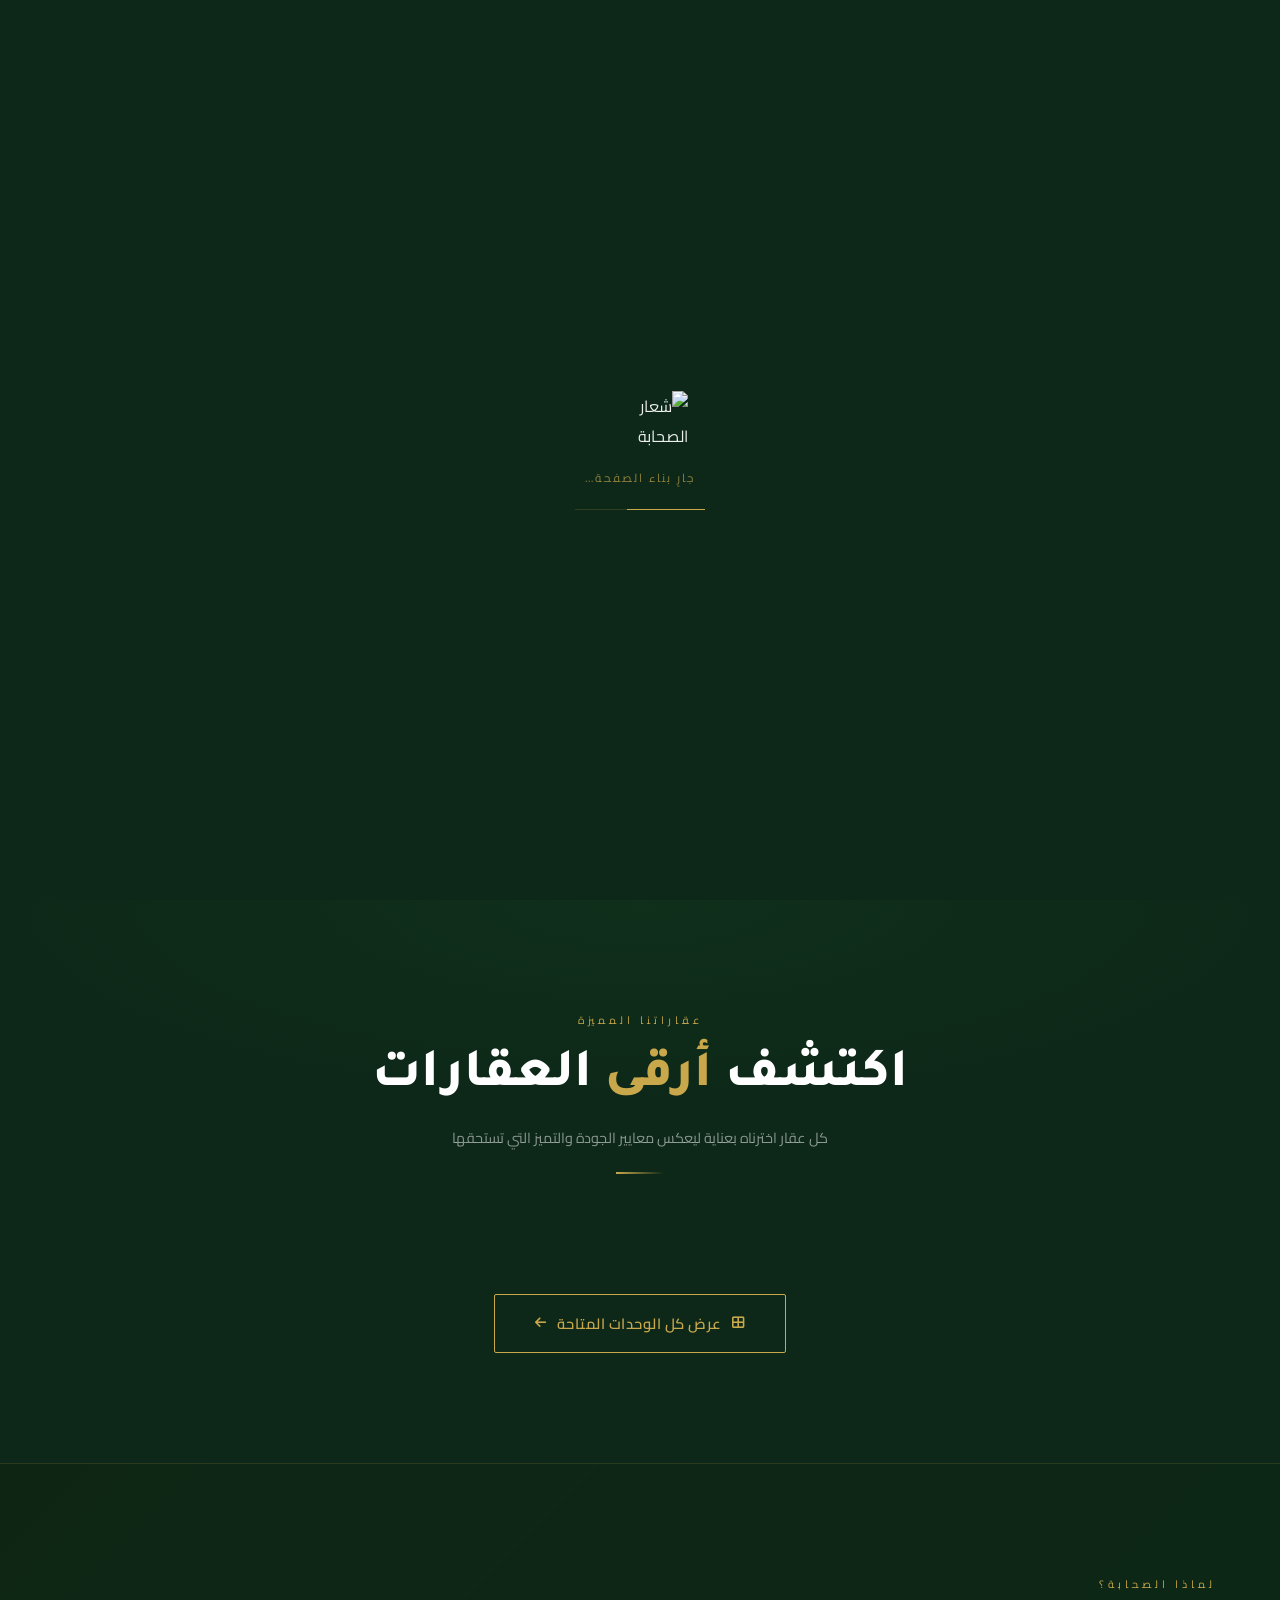
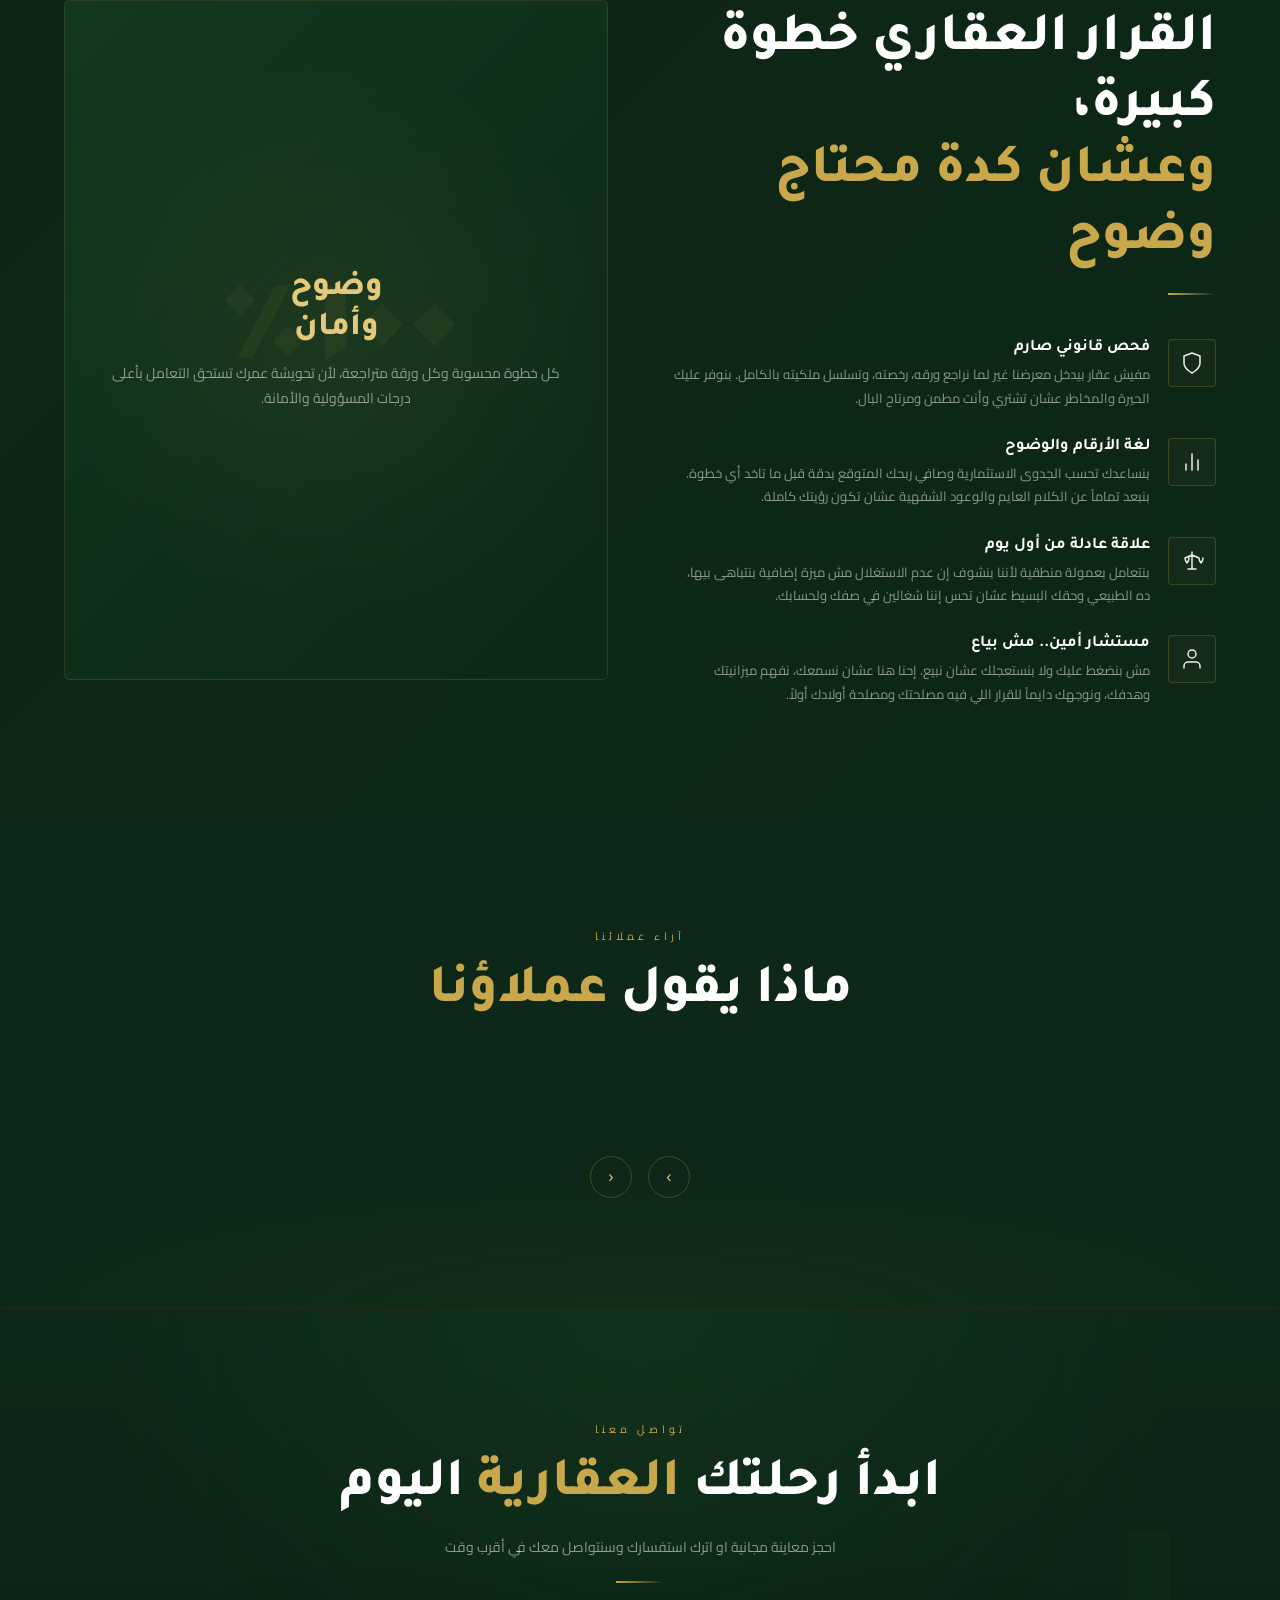
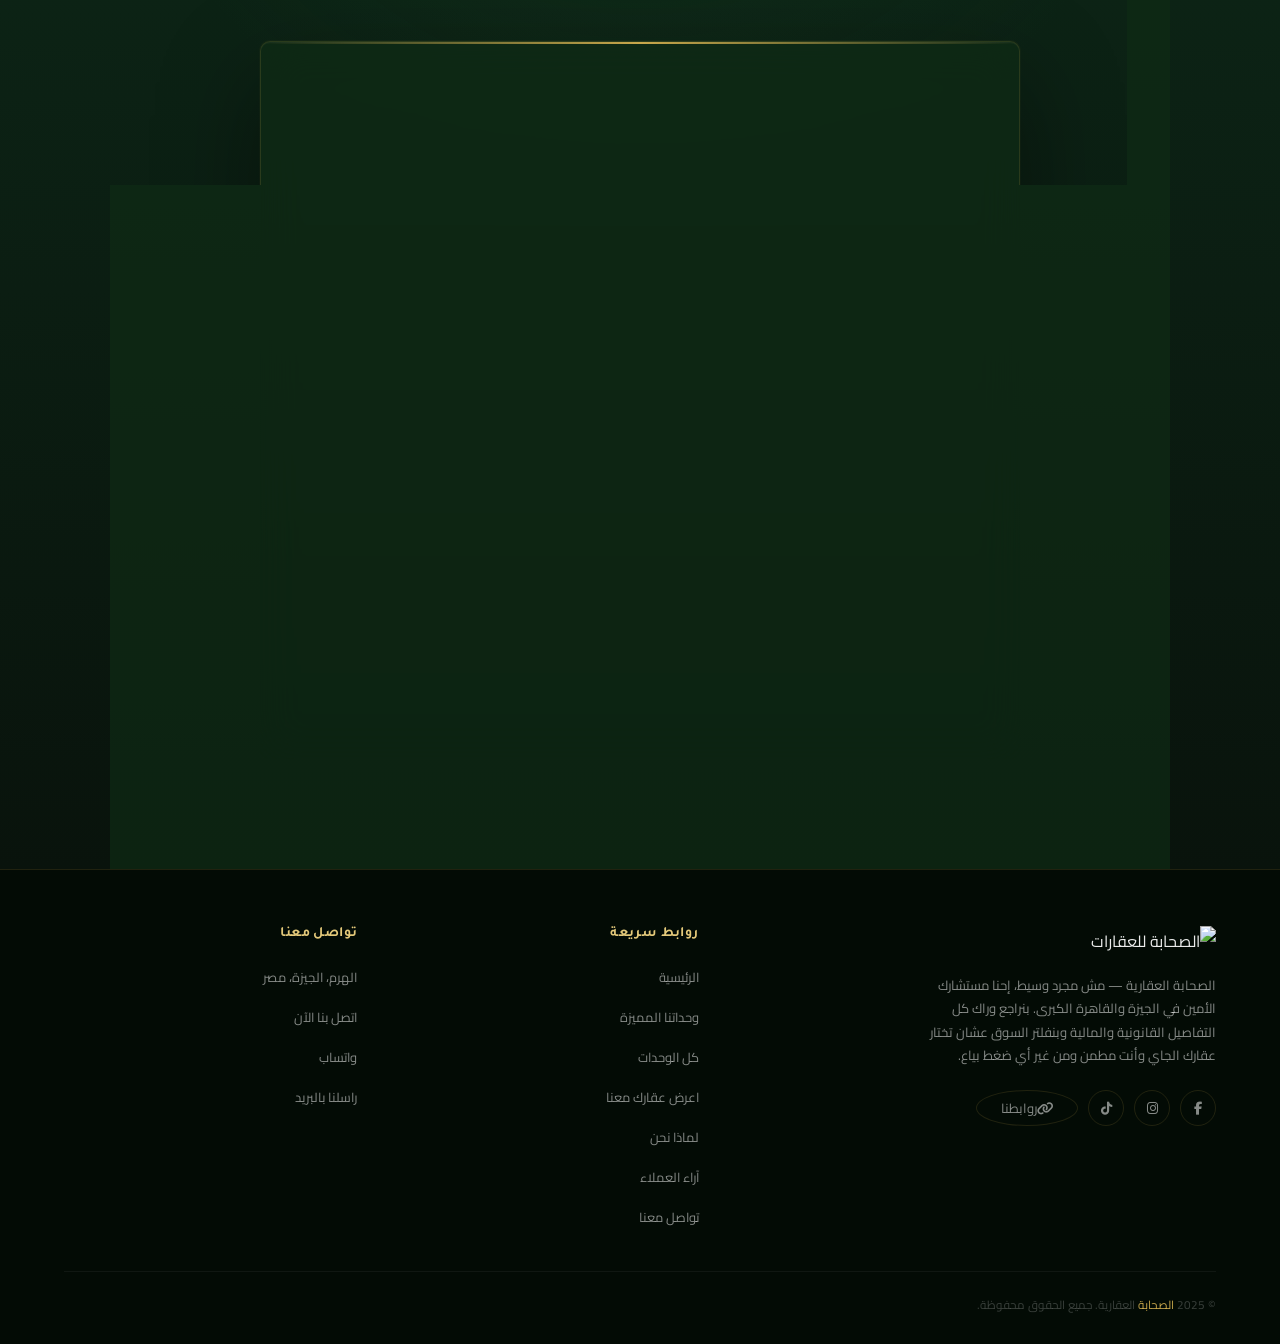
==== index.html @ fd614407 "V1.7" ====
<!DOCTYPE html>
<html lang="ar" dir="rtl">
<head>
  <script src="security.js" defer></script>
  <meta charset="UTF-8" />
  <meta name="viewport" content="width=device-width, initial-scale=1.0" />
  <title>الصحابة للعقارات — فخامة لا تُضاهى</title>
  <meta name="description" content=" الصحابة العقارية — أرقى العقارات في الهرم والجيزة، مصر." />

  <!-- ── Favicon (static) ── -->
  <link rel="icon" type="image/png"
    href="https://res.cloudinary.com/daicsoapy/image/upload/q_auto/f_auto/v1777700276/%D8%B9%D9%88%D8%A7%D9%85%D9%8A%D8%AF_%D9%85%D8%B3%D8%AC%D8%AF_mjkb1u.png" />

  <!-- ── Google Fonts ── -->
  <link rel="preconnect" href="https://fonts.googleapis.com" />
  <link rel="preconnect" href="https://fonts.gstatic.com" crossorigin />
  <link href="https://fonts.googleapis.com/css2?family=Tajawal:wght@300;400;500;700;800;900&family=Cairo:wght@300;400;500;600;700&display=swap"
        rel="stylesheet" />

  <!-- ── Swiper CSS ── -->
  <link rel="stylesheet" href="https://cdn.jsdelivr.net/npm/swiper@11/swiper-bundle.min.css" />

  <!-- ── FontAwesome ── -->
  <link rel="stylesheet"
    href="https://cdnjs.cloudflare.com/ajax/libs/font-awesome/6.5.0/css/all.min.css" />

  <!-- ── Project Styles ── -->
  <link rel="stylesheet" href="style.css" />
</head>
<body>

  <!-- ════════════════════════════════════════
       LOADER
  ════════════════════════════════════════ -->
  <div id="loader" role="status" aria-label="جارٍ التحميل">
    <img class="loader-logo"
      src="https://res.cloudinary.com/daicsoapy/image/upload/q_auto/f_auto/v1777700851/Picture5_i6btgv.gif"
      alt="شعار الصحابة" />
    <p class="loader-status" id="loader-status">جارٍ التحميل…</p>
    <div class="loader-bar">
      <div class="loader-bar-fill" id="loader-fill"></div>
    </div>
  </div>


  <!-- ════════════════════════════════════════
       NAVIGATION
  ════════════════════════════════════════ -->
  <nav id="main-nav" role="navigation" aria-label="القائمة الرئيسية">

    <!-- Logo -->
    <div class="nav-logo">
      <img src="https://res.cloudinary.com/daicsoapy/image/upload/q_auto/f_auto/v1777700851/Picture5_i6btgv.gif"
           alt="شعار الصحابة للعقارات" />
    </div>

    <!-- Centre links -->
    <ul class="nav-center">
      <li><a href="#properties">وحداتنا المميزة</a></li>
      <li><a href="properties.html"> جميع الوحدات</a></li>
      <li><a href="aerid-aqarak.html">اعرض عقارك معنا</a></li>
      <li><a href="#why">لماذا الصحابة؟</a></li>
      <li><a href="#testimonials">آراء العملاء</a></li>
      <li><a href="#contact">تواصل معنا</a></li>
    </ul>

    <!-- Right cluster: social + linktree + CTA + hamburger -->
    <div class="nav-right">
      <div class="nav-social">
        <a href="https://www.facebook.com/profile.php?id=61589100016014" aria-label="فيسبوك" target="_blank" rel="noopener">
          <i class="fab fa-facebook-f"></i>
        </a>
        <a href="https://www.instagram.com/elsahaba.real.estate/" aria-label="إنستغرام" target="_blank" rel="noopener">
          <i class="fab fa-instagram"></i>
        </a>
        <a href="https://www.tiktok.com/@elsahaba.real.estate?is_from_webapp=1&sender_device=pc" aria-label="تيك توك / X" target="_blank" rel="noopener">
          <i class="fab fa-tiktok"></i>
        </a>
      </div>

      <a href="https://linktr.ee/elsahabarealestate" class="btn-linktree" target="_blank" rel="noopener"
         aria-label="صفحة الروابط">
        <i class="fas fa-link"></i>
        <span>روابطنا</span>
      </a>

      <button class="nav-cta"
        onclick="document.getElementById('contact').scrollIntoView({behavior:'smooth'})"
        aria-label="احجز معاينة">
        احجز معاينة
      </button>

      <button class="hamburger" id="hamburger" aria-label="فتح القائمة">
        <span></span>
        <span></span>
        <span></span>
      </button>
    </div>
  </nav>

  <!-- Mobile nav overlay -->
  <div class="mobile-overlay" id="mobile-overlay"></div>

  <!-- Mobile nav drawer -->
  <nav class="mobile-nav" id="mobile-nav" aria-label="القائمة المحمول">
    <button class="mobile-close" id="mobile-close" aria-label="إغلاق القائمة">✕</button>
    <ul>
      <li><a href="#properties"  onclick="closeMobileNav()">وحداتنا المميزة</a></li>
      <li><a href="properties.html"  onclick="closeMobileNav()"> جميع الوحدات</a></li>
      <li><a href="aerid-aqarak.html"  onclick="closeMobileNav()">اعرض عقارك معنا</a></li>
      <li><a href="#why"         onclick="closeMobileNav()">لماذا الصحابة؟</a></li>
      <li><a href="#testimonials" onclick="closeMobileNav()">آراء العملاء</a></li>
      <li><a href="#contact"     onclick="closeMobileNav()">تواصل معنا</a></li>
    </ul>
    <div class="mobile-social">
      <a href="https://www.facebook.com/profile.php?id=61589100016014" aria-label="فيسبوك"   target="_blank" rel="noopener"><i class="fab fa-facebook-f"></i></a>
      <a href="https://www.instagram.com/elsahaba.real.estate/" aria-label="إنستغرام" target="_blank" rel="noopener"><i class="fab fa-instagram"></i></a>
      <a href="https://www.tiktok.com/@elsahaba.real.estate?is_from_webapp=1&sender_device=pc" aria-label="تيك توك"    target="_blank" rel="noopener"><i class="fab fa-tiktok"></i></a>
      <a href="https://linktr.ee/elsahabarealestate" class="btn-linktree" style="border-radius:20px;font-size:0.78rem;"
         target="_blank" rel="noopener">
        <i class="fas fa-link"></i> روابطنا
      </a>
    </div>
  </nav>


  <!-- ════════════════════════════════════════
       HERO
  ════════════════════════════════════════ -->
  <section id="hero" aria-label="الشاشة الرئيسية">
    <div class="hero-gradient" aria-hidden="true"></div>
    <div class="hero-grid"     aria-hidden="true"></div>
    <div class="particles-wrap" id="particles" aria-hidden="true"></div>

    <div class="hero-content">
      <img class="hero-logo"
        src="https://res.cloudinary.com/daicsoapy/image/upload/q_auto/f_auto/v1777700851/Picture5_i6btgv.gif"
        alt="الصحابة للعقارات" />
      <p class="hero-eyebrow"> الصحابة العقارية</p>
<h1 class="hero-title">
        تحويشة عمرك خطوة كبيرة،<br /><span>وعشان كدة محتاجة مستشار أمين</span>
      </h1>
      <p class="hero-subtitle">
        بنساعدك تلاقي عقارك الجاي بالقاهرة والجيزة بوضوح كامل ولغة أرقام صريحة.<br />
        من غير وعود عايمة، إحنا هنا عشان نكون في صفك ونحميك من أي مخاطرة في السوق.
      </p>
<div class="hero-cta-container">
        
        <div class="cta-buyer-actions">
          <button class="btn-gold" onclick="document.getElementById('properties').scrollIntoView({behavior:'smooth'})">
            استعرض الوحدات المميزة
          </button>
          <button class="btn-outline" onclick="window.location.href='properties.html'">
             استعرض الوحدات المتاحة
          </button>
          <button class="btn-outline" onclick="document.getElementById('contact').scrollIntoView({behavior:'smooth'})">
            طلب استشارة أو معاينة
          </button>
        </div>

        <div class="cta-seller-action">
          <span class="cta-hint-text">عايز تبيع أو تؤجر؟</span>
          <button class="btn-text-link" onclick="window.location.href='aerid-aqarak.html'">
            اعرض عقارك معانا بوضوح وحرية ←
          </button>
        </div>

      </div>
  </section>


  <!-- ════════════════════════════════════════
       STATS BAR
  ════════════════════════════════════════ -->
 <!-- <section id="stats" aria-label="إحصائياتنا">
    <div class="section-inner">
      <div class="stats-grid">
        <div class="stat-item reveal" data-delay="1">
          <div class="stat-num">+١٥٠</div>
          <div class="stat-label">عقار تم بيعه بنجاح</div>
        </div>
        <div class="stat-item reveal" data-delay="2">
          <div class="stat-num">+١٢</div>
          <div class="stat-label">سنة من الخبرة</div>
        </div>
        <div class="stat-item reveal" data-delay="3">
          <div class="stat-num">٩٨٪</div>
          <div class="stat-label">نسبة رضا العملاء</div>
        </div>
        <div class="stat-item reveal" data-delay="4">
          <div class="stat-num">+٢٠٠</div>
          <div class="stat-label">عميل راضٍ</div>
        </div>
      </div>
    </div>
  </section>
  -->

  <!-- ════════════════════════════════════════
       VIDEO SECTION  (hidden until API confirms)
  ════════════════════════════════════════ -->
  <section id="video-section" style="display:none;" aria-label="الفيديو التعريفي">
    <div class="section-inner">
      <div class="video-header">
        <span class="section-label reveal">جولة افتراضية</span>
        <h2 class="section-title reveal" data-delay="1" id="video-title">
          شاهد العقار عن قرب
        </h2>
        <div class="section-divider center reveal" data-delay="2"></div>
      </div>
      <div class="reveal-scale" data-delay="2">
        <div class="video-wrapper">
          <div id="video-embed-container"></div>
          <div class="video-glow" aria-hidden="true"></div>
        </div>
      </div>
    </div>
  </section>


  <!-- ════════════════════════════════════════
       PROPERTIES
  ════════════════════════════════════════ -->
  <section id="properties" aria-label="عقاراتنا">
    <div class="section-inner">
      <div class="props-header">
        <span class="section-label reveal">عقاراتنا المميزة</span>
        <h2 class="section-title reveal" data-delay="1">
          اكتشف <span>أرقى</span> العقارات
        </h2>
        <p class="reveal" data-delay="2"
          style="color:var(--text-muted);font-size:0.9rem;max-width:500px;margin:14px auto 0;line-height:1.9;">
          كل عقار اخترناه بعناية ليعكس معايير الجودة والتميز التي تستحقها
        </p>
        <div class="section-divider center reveal" data-delay="3"></div>
      </div>

      <!-- Cards injected by render.js -->
      <div class="props-grid" id="props-grid"></div>

      <!-- ── View All Button ── -->
      <div class="props-footer reveal" data-delay="2">
        <a href="properties.html" class="btn-view-all" aria-label="عرض كل الوحدات">
          <i class="fas fa-th-large"></i>
          عرض كل الوحدات المتاحة
          <i class="fas fa-arrow-left"></i>
        </a>
      </div>
    </div>
  </section>


  <!-- ════════════════════════════════════════
       WHY US
  ════════════════════════════════════════ -->
  <section id="why" aria-label="لماذا الصحابة">
    <div class="section-inner">
      <div class="why-grid">

        <div>
          <span class="section-label reveal">لماذا الصحابة؟</span>
          <h2 class="section-title reveal" data-delay="1">
            القرار العقاري خطوة كبيرة،<br /><span>وعشان كدة محتاج وضوح</span>
          </h2>
          <div class="section-divider reveal" data-delay="2"></div>
          <div class="why-features">
            
            <div class="why-feature reveal" data-delay="2">
              <div class="why-icon" aria-hidden="true">
                <svg width="24" height="24" viewBox="0 0 24 24" fill="none" stroke="currentColor" stroke-width="1.5" stroke-linecap="round" stroke-linejoin="round">
                  <path d="M12 22s8-4 8-10V5l-8-3-8 3v7c0 6 8 10 8 10z"/>
                </svg>
              </div>
              <div>
                <div class="why-feat-title">فحص قانوني صارم</div>
                <div class="why-feat-desc">مفيش عقار بيدخل معرضنا غير لما نراجع ورقه، رخصته، وتسلسل ملكيته بالكامل. بنوفر عليك الحيرة والمخاطر عشان تشتري وأنت مطمن ومرتاح البال.</div>
              </div>
            </div>

            <div class="why-feature reveal" data-delay="3">
              <div class="why-icon" aria-hidden="true">
                <svg width="24" height="24" viewBox="0 0 24 24" fill="none" stroke="currentColor" stroke-width="1.5" stroke-linecap="round" stroke-linejoin="round">
                  <line x1="18" y1="20" x2="18" y2="10"/><line x1="12" y1="20" x2="12" y2="4"/><line x1="6" y1="20" x2="6" y2="14"/>
                </svg>
              </div>
              <div>
                <div class="why-feat-title">لغة الأرقام والوضوح</div>
                <div class="why-feat-desc">بنساعدك تحسب الجدوى الاستثمارية وصافي ربحك المتوقع بدقة قبل ما تاخد أي خطوة. بنبعد تماماً عن الكلام العايم والوعود الشفهية عشان تكون رؤيتك كاملة.</div>
              </div>
            </div>

            <div class="why-feature reveal" data-delay="4">
              <div class="why-icon" aria-hidden="true">
                <svg width="24" height="24" viewBox="0 0 24 24" fill="none" stroke="currentColor" stroke-width="1.5" stroke-linecap="round" stroke-linejoin="round">
                  <path d="M12 3v17M19 9l-7-3-7 3M5 9c0 3 2 5 2 5s2-2 2-5M19 9c0 3 2 5 2 5s2-2 2-5M12 20h4M12 20H8"/>
                </svg>
              </div>
              <div>
                <div class="why-feat-title">علاقة عادلة من أول يوم</div>
                <div class="why-feat-desc">بنتعامل بعمولة منطقية لأننا بنشوف إن عدم الاستغلال مش ميزة إضافية بنتباهى بيها، ده الطبيعي وحقك البسيط عشان تحس إننا شغالين في صفك ولحسابك.</div>
              </div>
            </div>

            <div class="why-feature reveal" data-delay="5">
              <div class="why-icon" aria-hidden="true">
                <svg width="24" height="24" viewBox="0 0 24 24" fill="none" stroke="currentColor" stroke-width="1.5" stroke-linecap="round" stroke-linejoin="round">
                  <path d="M20 21v-2a4 4 0 0 0-4-4H8a4 4 0 0 0-4 4v2"/><circle cx="12" cy="7" r="4"/>
                </svg>
              </div>
              <div>
                <div class="why-feat-title">مستشار أمين.. مش بياع</div>
                <div class="why-feat-desc">مش بنضغط عليك ولا بنستعجلك عشان نبيع. إحنا هنا عشان نسمعك، نفهم ميزانيتك وهدفك، ونوجهك دايماً للقرار اللي فيه مصلحتك ومصلحة أولادك أولاً.</div>
              </div>
            </div>

          </div>
        </div>

        <div class="why-visual-col reveal-scale" data-delay="3">
          <div class="why-visual-box" aria-hidden="true">
            <div class="why-big-num">١٠٠٪</div>
            <div class="why-accent-text">
              <span class="big-word">وضوح<br />وأمان</span>
              <p>كل خطوة محسوبة وكل ورقة متراجعة، لأن تحويشة عمرك تستحق التعامل بأعلى درجات المسؤولية والأمانة.</p>
            </div>
          </div>
        </div>

      </div>
    </div>
  </section>


  <!-- ════════════════════════════════════════
       TESTIMONIALS
  ════════════════════════════════════════ -->
  <section id="testimonials" aria-label="آراء العملاء">
    <div class="section-inner">
      <div class="testi-header">
        <span class="section-label reveal">آراء عملائنا</span>
        <h2 class="section-title reveal" data-delay="1">ماذا يقول <span>عملاؤنا</span></h2>
        <div class="section-divider center reveal" data-delay="2"></div>
      </div>

      <div class="reveal" data-delay="2">
        <div class="swiper testi-swiper" id="testi-swiper">
          <!-- Slides injected by render.js -->
          <div class="swiper-wrapper" id="testi-wrapper"></div>
        </div>

        <div class="swiper-nav-wrap">
          <button class="swiper-btn" id="testi-prev" aria-label="السابق">&#8250;</button>
          <div class="testi-pagination swiper-pagination"></div>
          <button class="swiper-btn" id="testi-next" aria-label="التالي">&#8249;</button>
        </div>
      </div>
    </div>
  </section>


  <!-- ════════════════════════════════════════
       CONTACT FORM
  ════════════════════════════════════════ -->
  <section id="contact" aria-label="نموذج التواصل">
    <div class="section-inner">
      <div class="contact-header">
        <span class="section-label reveal">تواصل معنا</span>
        <h2 class="section-title reveal" data-delay="1">
          ابدأ رحلتك <span>العقارية</span> اليوم
        </h2>
        <p class="reveal" data-delay="2"
          style="color:var(--text-muted);font-size:0.88rem;max-width:480px;margin:12px auto 0;line-height:1.9;">
          احجز معاينة مجانية او اترك استفسارك وسنتواصل معك في أقرب وقت
        </p>
        <div class="section-divider center reveal" data-delay="3"></div>
      </div>

      <div class="form-container reveal-scale" data-delay="2">
        <iframe
          src="https://docs.google.com/forms/d/e/1FAIpQLSd-vNAZOvMO3LeZAgacOIitA6P9yedgAY9PIwfwGPd9NEgr6Q/viewform?embedded=true"
          title="نموذج حجز المعاينة"
          loading="lazy"
          allowfullscreen>
        </iframe>
      </div>
    </div>
  </section>


  <!-- ════════════════════════════════════════
       FOOTER
  ════════════════════════════════════════ -->
  <footer>
    <div class="footer-inner">
      <div class="footer-grid">

        <!-- Brand column -->
        <div class="footer-brand">
          <img src="https://res.cloudinary.com/daicsoapy/image/upload/q_auto/f_auto/v1777700851/Picture5_i6btgv.gif"
               alt="الصحابة للعقارات" />
          <p>الصحابة العقارية — مش مجرد وسيط، إحنا مستشارك الأمين في الجيزة والقاهرة الكبرى. بنراجع وراك كل التفاصيل القانونية والمالية وبنفلتر السوق عشان تختار عقارك الجاي وأنت مطمن ومن غير أي ضغط بياع.</p>
          <div class="footer-social-row">
            <a href="https://www.facebook.com/profile.php?id=61589100016014" aria-label="فيسبوك"   target="_blank" rel="noopener"><i class="fab fa-facebook-f"></i></a>
            <a href="https://www.instagram.com/elsahaba.real.estate/" aria-label="إنستغرام" target="_blank" rel="noopener"><i class="fab fa-instagram"></i></a>
            <a href="https://www.tiktok.com/@elsahaba.real.estate" aria-label="تيك توك"    target="_blank" rel="noopener"><i class="fab fa-tiktok"></i></a>
            <a href="https://linktr.ee/elsahabarealestate" class="footer-linktree" target="_blank" rel="noopener">
              <i class="fas fa-link"></i> روابطنا
            </a>
          </div>
        </div>

        <!-- Quick links -->
        <div class="footer-col">
          <h4>روابط سريعة</h4>
          <ul>
            <li><a href="#hero">الرئيسية</a></li>
            <li><a href="#properties">وحداتنا المميزة</a></li>
            <li><a href="properties.html">كل الوحدات</a></li>
            <li><a href="aerid-aqarak.html">اعرض عقارك معنا</a></li>
            <li><a href="#why">لماذا نحن</a></li>
            <li><a href="#testimonials">آراء العملاء</a></li>
            <li><a href="#contact">تواصل معنا</a></li>
          </ul>
        </div>

        <!-- Contact info -->
        <div class="footer-col">
          <h4>تواصل معنا</h4>
          <ul>
            <li><a href="#"> الهرم، الجيزة، مصر</a></li>
            <li><a href="tel:+201227164595"> اتصل بنا الآن</a></li>
            <li><a href="https://wa.me/201227164595" target="_blank" rel="noopener"> واتساب</a></li>
            <li><a href="elsahabarealestate@gmail.com"> راسلنا بالبريد</a></li>
          </ul>
        </div>

      </div>

      <div class="footer-bottom">
        <span>© 2025  <span class="footer-gold">الصحابة</span> العقارية. جميع الحقوق محفوظة.</span>
      </div>
    </div>
  </footer>


  <!-- ════════════════════════════════════════
       FLOATING BUTTONS
  ════════════════════════════════════════ -->
  <!-- Book Inspection CTA -->
  <div class="float-cta" id="float-cta">
    <div class="float-cta-inner"
      onclick="document.getElementById('contact').scrollIntoView({behavior:'smooth'})"
      role="button" tabindex="0" aria-label="احجز معاينة مجانية">
      <div class="float-dot" aria-hidden="true"></div>
      احجز معاينة مجانية
    </div>
  </div>

  <!-- WhatsApp -->
  <div class="float-wa" id="float-wa">
    <a class="float-wa-btn"
       href="https://wa.me/201227164595"
       target="_blank" rel="noopener"
       aria-label="تواصل عبر واتساب">
      <i class="fab fa-whatsapp"></i>
    </a>
    <span class="wa-tooltip">تواصل عبر واتساب</span>
  </div>


  <!-- ════════════════════════════════════════
       SCRIPTS  (load order matters)
  ════════════════════════════════════════ -->
  <!-- Swiper (sync — required by render.js) -->
  <script src="https://cdn.jsdelivr.net/npm/swiper@11/swiper-bundle.min.js"></script>

  <!-- Project modules (defer = after HTML parse, before DOMContentLoaded) -->
  <script src="api.js"    defer></script>
  <script src="render.js" defer></script>
  <script src="ui.js"     defer></script>
  <script src="app.js"    defer></script>

</body>
</html>
---- style.css ----
/* ═══════════════════════════════════════════════════════════
   EL SAHABA REAL ESTATE — MASTER STYLESHEET
   Project : El Sahaba Real Estate Platform
   Version : 3.0 (Properties Page + Modal + Filters + FAB)
   ═══════════════════════════════════════════════════════════ */
  
/* ──────────────────────────────────────────────────────────
   1. DESIGN TOKENS (CSS Custom Properties)
   ────────────────────────────────────────────────────────── */
:root {
  --green-deep:    #0d2818;
  --green-rich:    #14391f;
  --green-mid:     #1a4a27;
  --green-light:   #1f5a30;
  --green-glow:    #2a7a42;
  --gold:          #c9a84c;
  --gold-light:    #e4c97a;
  --gold-pale:     #f5e4b0;
  --cream:         #f9f5ec;

  --text-light:    rgba(255, 255, 255, 0.92);
  --text-muted:    rgba(255, 255, 255, 0.52);

  --card-bg:       rgba(20, 57, 31, 0.85);
  --glass:         rgba(255, 255, 255, 0.04);
  --glass-border:  rgba(201, 168, 76, 0.15);

  --wa-green:      #25D366;
  --radius-card:   10px;
}


/* ──────────────────────────────────────────────────────────
   2. RESET & BASE
   ────────────────────────────────────────────────────────── */
*, *::before, *::after {
  margin: 0;
  padding: 0;
  box-sizing: border-box;
}
html { scroll-behavior: smooth; }
body {
  font-family: 'Cairo', sans-serif;
  background: var(--green-deep);
  color: var(--text-light);
  overflow-x: hidden;
  direction: rtl;
}
body::before {
  content: '';
  position: fixed;
  inset: 0;
  background-image: url("data:image/svg+xml,%3Csvg viewBox='0 0 512 512' xmlns='http://www.w3.org/2000/svg'%3E%3Cfilter id='n'%3E%3CfeTurbulence type='fractalNoise' baseFrequency='0.75' numOctaves='4' stitchTiles='stitch'/%3E%3C/filter%3E%3Crect width='100%25' height='100%25' filter='url(%23n)' opacity='0.03'/%3E%3C/svg%3E");
  pointer-events: none;
  z-index: 9998;
  opacity: 0.4;
}
::-webkit-scrollbar          { width: 4px; }
::-webkit-scrollbar-track    { background: var(--green-deep); }
::-webkit-scrollbar-thumb    { background: var(--gold); border-radius: 2px; }


/* ──────────────────────────────────────────────────────────
   3. LOADER
   ────────────────────────────────────────────────────────── */
#loader {
  position: fixed;
  inset: 0;
  background: var(--green-deep);
  z-index: 10000;
  display: flex;
  flex-direction: column;
  align-items: center;
  justify-content: center;
  transition: opacity 0.9s ease, visibility 0.9s ease;
}
#loader.hidden { opacity: 0; visibility: hidden; pointer-events: none; }
.loader-logo { width: 96px; animation: loaderPulse 1.8s ease-in-out infinite; }
.loader-status { margin-top: 16px; font-size: 0.72rem; letter-spacing: 2px; color: var(--gold); opacity: 0.7; }
.loader-bar { margin-top: 20px; width: 130px; height: 1px; background: rgba(201, 168, 76, 0.18); overflow: hidden; }
.loader-bar-fill { height: 100%; width: 0; background: var(--gold); transition: width 0.4s ease; }
@keyframes loaderPulse {
  0%, 100% { opacity: 0.55; transform: scale(0.95); }
  50%       { opacity: 1;    transform: scale(1);    }
}


/* ──────────────────────────────────────────────────────────
   4. NAVIGATION
   ────────────────────────────────────────────────────────── */
nav {
  position: fixed;
  top: 0; right: 0; left: 0;
  z-index: 1000;
  padding: 16px 5%;
  display: flex;
  align-items: center;
  justify-content: space-between;
  transition: all 0.5s ease;
}
nav.scrolled {
  background: rgba(8, 19, 11, 0.94);
  backdrop-filter: blur(22px);
  padding: 11px 5%;
  border-bottom: 1px solid var(--glass-border);
}
.nav-logo img { height: 42px; object-fit: contain; display: block; }
.nav-center { display: flex; align-items: center; gap: 28px; list-style: none; }
.nav-center a {
  font-family: 'Cairo', sans-serif;
  font-size: 0.83rem;
  color: var(--text-muted);
  text-decoration: none;
  letter-spacing: 0.4px;
  transition: color 0.3s;
}
.nav-center a:hover { color: var(--gold-light); }
.nav-right { display: flex; align-items: center; gap: 12px; }
.nav-social { display: flex; align-items: center; gap: 10px; }
.nav-social a {
  width: 32px; height: 32px; border-radius: 50%;
  border: 1px solid var(--glass-border);
  display: flex; align-items: center; justify-content: center;
  color: var(--text-muted); font-size: 0.78rem;
  text-decoration: none; transition: all 0.3s ease;
}
.nav-social a:hover { border-color: var(--gold); color: var(--gold); background: rgba(201, 168, 76, 0.08); }
.btn-linktree {
  display: flex; align-items: center; gap: 6px;
  font-family: 'Cairo', sans-serif; font-size: 0.75rem; font-weight: 600;
  padding: 7px 14px; border: 1px solid var(--gold); color: var(--gold);
  background: transparent; border-radius: 20px; cursor: pointer;
  text-decoration: none; transition: all 0.35s ease; letter-spacing: 0.3px; white-space: nowrap;
}
.btn-linktree:hover { background: var(--gold); color: var(--green-deep); }
.btn-linktree i { font-size: 0.85rem; }
.nav-cta {
  font-family: 'Cairo', sans-serif; font-size: 0.82rem;
  padding: 9px 22px; background: transparent; border: 1px solid var(--gold);
  color: var(--gold); border-radius: 2px; cursor: pointer; letter-spacing: 0.4px;
  text-decoration: none; display: inline-block; transition: all 0.4s ease;
}
.nav-cta:hover { background: var(--gold); color: var(--green-deep); }
.hamburger { display: none; flex-direction: column; gap: 5px; cursor: pointer; background: none; border: none; }
.hamburger span { display: block; width: 24px; height: 1.5px; background: var(--gold); transition: all 0.3s; }


/* ──────────────────────────────────────────────────────────
   5. MOBILE NAVIGATION
   ────────────────────────────────────────────────────────── */
.mobile-overlay {
  position: fixed; inset: 0; background: rgba(0, 0, 0, 0.65);
  z-index: 1999; opacity: 0; pointer-events: none; transition: opacity 0.4s;
}
.mobile-overlay.show { opacity: 1; pointer-events: all; }
.mobile-nav {
  position: fixed; top: 0; right: -100%; width: 78%; height: 100vh;
  background: rgba(5, 16, 8, 0.98); backdrop-filter: blur(24px);
  z-index: 2000; padding: 72px 28px 40px; transition: right 0.4s ease;
  border-left: 1px solid var(--glass-border);
  display: flex; flex-direction: column; gap: 32px;
}
.mobile-nav.open { right: 0; }
.mobile-nav ul { list-style: none; display: flex; flex-direction: column; gap: 20px; }
.mobile-nav ul a { font-size: 1.1rem; color: var(--text-light); text-decoration: none; font-family: 'Tajawal', sans-serif; font-weight: 600; }
.mobile-social { display: flex; gap: 14px; padding-top: 16px; border-top: 1px solid var(--glass-border); flex-wrap: wrap; align-items: center; }
.mobile-social a { width: 40px; height: 40px; border-radius: 50%; border: 1px solid var(--glass-border); display: flex; align-items: center; justify-content: center; color: var(--gold-light); font-size: 0.95rem; text-decoration: none; transition: all 0.3s; }
.mobile-social a:hover { background: rgba(201, 168, 76, 0.12); border-color: var(--gold); }
.mobile-close { position: absolute; top: 20px; right: 20px; font-size: 1.3rem; color: var(--gold); cursor: pointer; background: none; border: none; }


/* ──────────────────────────────────────────────────────────
   6. HERO SECTION
   ────────────────────────────────────────────────────────── */
#hero { position: relative; min-height: 100vh; display: flex; align-items: center; justify-content: center; overflow: hidden; }
.hero-gradient {
  position: absolute; inset: 0;
  background:
    radial-gradient(ellipse 80% 60% at 50% 40%, rgba(26, 74, 39, 0.52) 0%, transparent 70%),
    radial-gradient(ellipse 60% 80% at 20% 80%, rgba(42, 122, 66, 0.16) 0%, transparent 60%),
    radial-gradient(ellipse 50% 50% at 80% 20%, rgba(201, 168, 76, 0.05) 0%, transparent 50%),
    linear-gradient(160deg, #071510 0%, #0d2818 40%, #0a1e11 100%);
  animation: heroShift 14s ease-in-out infinite alternate;
}
@keyframes heroShift {
  0%   { filter: hue-rotate(0deg) brightness(1);    }
  100% { filter: hue-rotate(5deg) brightness(1.05); }
}
.hero-grid {
  position: absolute; inset: 0;
  background-image:
    linear-gradient(rgba(201, 168, 76, 0.038) 1px, transparent 1px),
    linear-gradient(90deg, rgba(201, 168, 76, 0.038) 1px, transparent 1px);
  background-size: 80px 80px;
  animation: gridFloat 22s linear infinite;
}
@keyframes gridFloat {
  0%   { transform: translateY(0);    }
  100% { transform: translateY(80px); }
}
.particles-wrap { position: absolute; inset: 0; overflow: hidden; pointer-events: none; }
.particle { position: absolute; border-radius: 50%; background: var(--gold); opacity: 0; animation: particleFly linear infinite; }
@keyframes particleFly {
  0%   { transform: translateY(100vh) scale(0); opacity: 0;    }
  10%  { opacity: 0.35; }
  90%  { opacity: 0.15; }
  100% { transform: translateY(-20vh)  scale(1); opacity: 0;  }
}
.hero-content { position: relative; z-index: 10; text-align: center; padding: 0 20px; max-width: 800px; }
.hero-logo { width: 130px; margin: 0 auto 34px; opacity: 0; transform: translateY(22px); animation: fadeUp 1.2s ease 0.4s forwards; }
.hero-eyebrow { font-family: 'Cairo', sans-serif; font-size: 0.7rem; letter-spacing: 4px; color: var(--gold); margin-bottom: 18px; opacity: 0; animation: fadeUp 1s ease 0.9s forwards; }
.hero-title { font-family: 'Tajawal', sans-serif; font-size: clamp(2.4rem, 6vw, 4.8rem); font-weight: 800; line-height: 1.15; color: #fff; margin-bottom: 20px; opacity: 0; animation: fadeUp 1s ease 1.1s forwards; }
.hero-title span { color: var(--gold); }
.hero-subtitle { font-size: clamp(0.92rem, 2vw, 1.12rem); color: var(--text-muted); line-height: 1.9; max-width: 520px; margin: 0 auto 42px; opacity: 0; animation: fadeUp 1s ease 1.4s forwards; }
.hero-cta-wrap { display: flex; align-items: center; justify-content: center; gap: 16px; opacity: 0; animation: fadeUp 1s ease 1.7s forwards; }
.btn-gold {
  font-family: 'Cairo', sans-serif; font-size: 0.95rem; font-weight: 600;
  padding: 16px 40px; background: linear-gradient(135deg, var(--gold) 0%, #a8873a 100%);
  color: var(--green-deep); border: none; border-radius: 2px; cursor: pointer;
  position: relative; overflow: hidden; transition: all 0.4s ease;
  box-shadow: 0 8px 32px rgba(201, 168, 76, 0.28);
}
.btn-gold::before {
  content: ''; position: absolute; top: 0; left: -100%; width: 100%; height: 100%;
  background: linear-gradient(90deg, transparent, rgba(255, 255, 255, 0.2), transparent);
  transition: left 0.5s ease;
}
.btn-gold:hover::before { left: 100%; }
.btn-gold:hover { transform: translateY(-2px); box-shadow: 0 14px 44px rgba(201, 168, 76, 0.42); }
.btn-outline {
  font-family: 'Cairo', sans-serif; font-size: 0.88rem;
  padding: 15px 32px; background: transparent;
  border: 1px solid rgba(201, 168, 76, 0.38); color: var(--gold-light);
  border-radius: 2px; cursor: pointer; transition: all 0.4s ease;
}
.btn-outline:hover { border-color: var(--gold); background: rgba(201, 168, 76, 0.08); }
.hero-scroll { position: absolute; bottom: 38px; left: 50%; transform: translateX(-50%); display: flex; flex-direction: column; align-items: center; gap: 8px; opacity: 0; animation: fadeUp 1s ease 2.2s forwards; }
.hero-scroll span { font-size: 0.65rem; letter-spacing: 2.5px; color: var(--text-muted); }
.scroll-line { width: 1px; height: 44px; background: linear-gradient(to bottom, var(--gold), transparent); animation: scrollPulse 2s ease-in-out infinite; }
@keyframes scrollPulse { 0%, 100% { opacity: 0.25; transform: scaleY(0.6); } 50% { opacity: 1; transform: scaleY(1); } }
@keyframes fadeUp { to { opacity: 1; transform: translateY(0); } }


/* ──────────────────────────────────────────────────────────
   7. SECTION HELPERS & SCROLL REVEAL
   ────────────────────────────────────────────────────────── */
section { position: relative; overflow: hidden; }
.section-inner { max-width: 1280px; margin: 0 auto; padding: 0 5%; }
.section-label { display: block; font-size: 0.67rem; letter-spacing: 4px; color: var(--gold); margin-bottom: 14px; }
.section-title { font-family: 'Tajawal', sans-serif; font-size: clamp(1.9rem, 4.5vw, 3.4rem); font-weight: 800; line-height: 1.22; color: #fff; margin-bottom: 14px; }
.section-title span { color: var(--gold); }
.section-divider { width: 48px; height: 2px; background: linear-gradient(to right, var(--gold), transparent); margin: 20px 0 0; }
.section-divider.center { margin: 20px auto 0; }
.reveal { opacity: 0; transform: translateY(38px); transition: opacity 0.88s ease, transform 0.88s ease; }
.reveal.active { opacity: 1; transform: translateY(0); }
.reveal-left { opacity: 0; transform: translateX(-38px); transition: opacity 0.88s ease, transform 0.88s ease; }
.reveal-left.active { opacity: 1; transform: translateX(0); }
.reveal-scale { opacity: 0; transform: scale(0.94); transition: opacity 0.88s ease, transform 0.88s ease; }
.reveal-scale.active { opacity: 1; transform: scale(1); }
[data-delay="1"] { transition-delay: 0.10s !important; }
[data-delay="2"] { transition-delay: 0.22s !important; }
[data-delay="3"] { transition-delay: 0.35s !important; }
[data-delay="4"] { transition-delay: 0.48s !important; }
[data-delay="5"] { transition-delay: 0.62s !important; }


/* ──────────────────────────────────────────────────────────
   8. STATS BAR
   ────────────────────────────────────────────────────────── */
#stats { padding: 60px 0; background: linear-gradient(135deg, rgba(20, 57, 31, 0.6) 0%, rgba(13, 40, 24, 0.92) 100%); border-top: 1px solid var(--glass-border); border-bottom: 1px solid var(--glass-border); }
.stats-grid { display: grid; grid-template-columns: repeat(4, 1fr); gap: 1px; background: var(--glass-border); }
.stat-item { padding: 28px 24px; text-align: center; background: rgba(13, 40, 24, 0.9); }
.stat-num { font-family: 'Tajawal', sans-serif; font-size: 2.4rem; font-weight: 800; color: var(--gold); line-height: 1; margin-bottom: 6px; }
.stat-label { font-size: 0.78rem; color: var(--text-muted); letter-spacing: 0.8px; }


/* ──────────────────────────────────────────────────────────
   9. VIDEO SECTION
   ────────────────────────────────────────────────────────── */
#video-section { padding: 110px 0; background: linear-gradient(180deg, var(--green-deep) 0%, rgba(10, 22, 14, 1) 50%, var(--green-deep) 100%); }
.video-header { text-align: center; margin-bottom: 60px; }
.video-wrapper { position: relative; max-width: 900px; margin: 0 auto; border-radius: 8px; overflow: hidden; box-shadow: 0 0 0 1px var(--glass-border), 0 30px 80px rgba(0, 0, 0, 0.6), 0 0 60px rgba(201, 168, 76, 0.07); }
.video-wrapper::before { content: ''; position: absolute; inset: -1px; border-radius: 9px; background: linear-gradient(135deg, rgba(201, 168, 76, 0.18), transparent, rgba(201, 168, 76, 0.09)); pointer-events: none; z-index: 1; }
.video-wrapper iframe { display: block; width: 100%; aspect-ratio: 16 / 9; border: none; }
.video-glow { position: absolute; bottom: -30px; left: 50%; transform: translateX(-50%); width: 70%; height: 60px; background: rgba(201, 168, 76, 0.07); filter: blur(30px); pointer-events: none; }


/* ──────────────────────────────────────────────────────────
   10. PROPERTIES SECTION (Homepage)
   ────────────────────────────────────────────────────────── */
#properties { padding: 110px 0; background: radial-gradient(ellipse 70% 50% at 50% 0%, rgba(26, 74, 39, 0.22) 0%, transparent 70%), var(--green-deep); }
.props-header { text-align: center; margin-bottom: 68px; }
.props-grid { display: grid; grid-template-columns: repeat(auto-fill, minmax(330px, 1fr)); gap: 28px; }
.props-empty { grid-column: 1 / -1; text-align: center; padding: 60px 20px; color: var(--text-muted); font-size: 0.95rem; }
.props-footer { margin-top: 52px; text-align: center; }
.btn-view-all {
  display: inline-flex; align-items: center; gap: 10px;
  font-family: 'Cairo', sans-serif; font-size: 0.92rem; font-weight: 600;
  padding: 15px 40px; border: 1px solid var(--gold); color: var(--gold);
  background: transparent; border-radius: 2px; text-decoration: none;
  letter-spacing: 0.5px; transition: all 0.4s ease; position: relative; overflow: hidden;
}
.btn-view-all::before { content: ''; position: absolute; top: 0; left: -100%; width: 100%; height: 100%; background: linear-gradient(90deg, transparent, rgba(201, 168, 76, 0.12), transparent); transition: left 0.5s ease; }
.btn-view-all:hover::before { left: 100%; }
.btn-view-all:hover { background: rgba(201, 168, 76, 0.09); box-shadow: 0 8px 32px rgba(201, 168, 76, 0.15); }
.btn-view-all i { font-size: 0.8rem; }

/* Property card (shared between homepage + properties page) */
.prop-card {
  background: var(--card-bg); border: 1px solid var(--glass-border);
  border-radius: var(--radius-card); overflow: hidden;
  position: relative; cursor: pointer;
  transition: transform 0.5s ease, box-shadow 0.5s ease, border-color 0.4s ease;
}
.prop-card:hover { transform: translateY(-8px); box-shadow: 0 28px 72px rgba(0, 0, 0, 0.5), 0 0 30px rgba(201, 168, 76, 0.1); border-color: rgba(201, 168, 76, 0.28); }
.card-swiper { height: 260px; }
.card-swiper .swiper-slide img { width: 100%; height: 100%; object-fit: cover; display: block; transition: transform 0.6s ease; }
.prop-card:hover .card-swiper .swiper-slide img { transform: scale(1.04); }
.card-img-overlay {
  position: absolute;
  bottom: 0;
  left: 0;
  right: 0;
  height: 45%;
  background: linear-gradient(
    to top,
    rgba(0, 0, 0, 0.38),
    transparent 80%
  );
  pointer-events: none;
  z-index: 2;
}

.card-badges { position: absolute; top: 14px; right: 14px; z-index: 5; display: flex; gap: 6px; flex-wrap: wrap; }
.card-badge {
  position: absolute; top: 14px; right: 14px; z-index: 5;
  font-size: 0.66rem; letter-spacing: 1.5px; padding: 5px 12px;
  background: var(--gold); color: var(--green-deep);
  font-weight: 700; border-radius: 1px;
}
.card-badges .card-badge { position: static; }
.card-badge.listing { background: var(--gold); color: var(--green-deep); }
.card-badge.detail { background: rgba(255,255,255,0.12); color: var(--gold-pale); backdrop-filter: blur(4px); border: 1px solid rgba(255,255,255,0.08); }
.card-swiper .swiper-pagination-bullet        { background: rgba(255, 255, 255, 0.45); }
.card-swiper .swiper-pagination-bullet-active { background: var(--gold); }
.card-body { padding: 24px 22px 22px; }
.card-title { font-family: 'Tajawal', sans-serif; font-size: 1.12rem; font-weight: 700; color: #fff; margin-bottom: 9px; line-height: 1.4; }
.card-desc { font-size: 0.81rem; color: var(--text-muted); line-height: 1.8; margin-bottom: 18px; display: -webkit-box; -webkit-line-clamp: 2; -webkit-box-orient: vertical; overflow: hidden; }
.card-meta { display: flex; gap: 12px; flex-wrap: wrap; margin-bottom: 10px; }
.card-meta span { font-size: 0.75rem; color: var(--text-muted); display: flex; align-items: center; gap: 4px; }
.card-meta i { color: var(--gold); font-size: 0.65rem; }
.card-specs { display: flex; gap: 14px; flex-wrap: wrap; }
.card-specs span { font-size: 0.78rem; color: var(--text-light); display: flex; align-items: center; gap: 5px; }
.card-specs i { color: var(--gold); font-size: 0.72rem; }
.card-footer { display: flex; align-items: center; justify-content: space-between; padding-top: 16px; border-top: 1px solid rgba(255, 255, 255, 0.06); }
.card-price { font-family: 'Tajawal', sans-serif; font-size: 1.3rem; font-weight: 800; color: var(--gold); }
.card-price-label { font-size: 0.65rem; color: var(--text-muted); margin-bottom: 2px; }
.card-action {
  font-size: 0.78rem; color: var(--gold-light); border: 1px solid rgba(201, 168, 76, 0.3);
  padding: 8px 16px; border-radius: 2px; cursor: pointer; transition: all 0.3s;
  background: none; font-family: 'Cairo', sans-serif; display: inline-flex; align-items: center; gap: 6px;
}
.card-action:hover { background: rgba(201, 168, 76, 0.12); border-color: var(--gold); }


/* ──────────────────────────────────────────────────────────
   11. WHY US SECTION
   ────────────────────────────────────────────────────────── */
#why { padding: 110px 0; background: linear-gradient(135deg, rgba(14, 37, 20, 0.95) 0%, var(--green-deep) 100%); border-top: 1px solid var(--glass-border); }
.why-grid { display: grid; grid-template-columns: 1fr 1fr; gap: 64px; align-items: center; }
.why-features { margin-top: 44px; display: flex; flex-direction: column; gap: 28px; }
.why-feature { display: flex; align-items: flex-start; gap: 18px; }
.why-icon { flex-shrink: 0; width: 48px; height: 48px; border: 1px solid rgba(201, 168, 76, 0.22); border-radius: 4px; display: flex; align-items: center; justify-content: center; font-size: 1.2rem; background: rgba(201, 168, 76, 0.04); }
.why-feat-title { font-family: 'Tajawal', sans-serif; font-size: 1.02rem; font-weight: 700; margin-bottom: 5px; color: #fff; }
.why-feat-desc { font-size: 0.82rem; color: var(--text-muted); line-height: 1.78; }
.why-visual-box { aspect-ratio: 4 / 5; border-radius: 6px; background: linear-gradient(135deg, rgba(26, 74, 39, 0.5), rgba(13, 40, 24, 0.9)); border: 1px solid var(--glass-border); display: flex; align-items: center; justify-content: center; overflow: hidden; position: relative; }
.why-visual-box::after { content: ''; position: absolute; inset: 0; background: radial-gradient(circle at 50% 50%, rgba(201, 168, 76, 0.07) 0%, transparent 65%); }
.why-big-num { font-family: 'Tajawal', sans-serif; font-size: 8rem; font-weight: 900; color: rgba(201, 168, 76, 0.06); position: absolute; user-select: none; }
.why-accent-text { position: relative; z-index: 2; text-align: center; padding: 32px; }
.why-accent-text .big-word { font-family: 'Tajawal', sans-serif; font-size: 2.1rem; font-weight: 800; color: var(--gold-light); display: block; line-height: 1.2; margin-bottom: 12px; }
.why-accent-text p { font-size: 0.87rem; color: var(--text-muted); line-height: 1.8; }


/* ──────────────────────────────────────────────────────────
   12. TESTIMONIALS
   ────────────────────────────────────────────────────────── */
#testimonials { padding: 110px 0; background: radial-gradient(ellipse 80% 40% at 50% 100%, rgba(201, 168, 76, 0.04) 0%, transparent 65%), var(--green-deep); }
.testi-header { text-align: center; margin-bottom: 64px; }
.testi-swiper { overflow: visible !important; }
.testi-slide { background: var(--glass); border: 1px solid var(--glass-border); border-radius: 8px; padding: 34px 30px; backdrop-filter: blur(12px); position: relative; transition: transform 0.4s ease, box-shadow 0.4s ease; }
.testi-slide:hover { transform: translateY(-4px); box-shadow: 0 20px 60px rgba(0, 0, 0, 0.28); }
.testi-quote-icon { font-size: 3rem; color: var(--gold); opacity: 0.22; line-height: 1; font-family: Georgia, serif; position: absolute; top: 18px; left: 24px; }
.testi-text { font-size: 0.9rem; line-height: 1.9; color: rgba(255, 255, 255, 0.8); margin-bottom: 26px; position: relative; z-index: 1; }
.testi-profile { display: flex; align-items: center; gap: 13px; }
.testi-avatar { width: 48px; height: 48px; border-radius: 50%; object-fit: cover; border: 2px solid rgba(201, 168, 76, 0.28); background: var(--green-mid); }
.testi-name { font-family: 'Tajawal', sans-serif; font-size: 0.93rem; font-weight: 700; color: #fff; }
.testi-stars { color: var(--gold); font-size: 0.68rem; margin-top: 3px; letter-spacing: 1px; }
.swiper-nav-wrap { display: flex; justify-content: center; align-items: center; gap: 16px; margin-top: 44px; }
.swiper-btn { width: 42px; height: 42px; border-radius: 50%; border: 1px solid rgba(201, 168, 76, 0.28); display: flex; align-items: center; justify-content: center; cursor: pointer; color: var(--gold-light); font-size: 1rem; background: transparent; transition: all 0.3s ease; }
.swiper-btn:hover { background: rgba(201, 168, 76, 0.1); border-color: var(--gold); }
.testi-pagination .swiper-pagination-bullet { background: rgba(255, 255, 255, 0.18); }
.testi-pagination .swiper-pagination-bullet-active { background: var(--gold); width: 20px; border-radius: 2px; }


/* ──────────────────────────────────────────────────────────
   13. CONTACT FORM
   ────────────────────────────────────────────────────────── */
#contact { padding: 110px 0; background: radial-gradient(ellipse 60% 60% at 50% 0%, rgba(26, 74, 39, 0.32) 0%, transparent 70%), linear-gradient(180deg, var(--green-deep) 0%, rgba(9, 19, 12, 1) 100%); border-top: 1px solid var(--glass-border); }
.contact-header { text-align: center; margin-bottom: 58px; }
.form-container { max-width: 760px; margin: 0 auto; background: rgba(16, 44, 22, 0.68); border: 1px solid var(--glass-border); border-radius: 10px; padding: 8px; backdrop-filter: blur(20px); box-shadow: 0 40px 100px rgba(0, 0, 0, 0.4), 0 0 0 1px rgba(201, 168, 76, 0.04), inset 0 1px 0 rgba(255, 255, 255, 0.03); position: relative; overflow: hidden; }
.form-container::before { content: ''; position: absolute; top: 0; left: 0; right: 0; height: 2px; background: linear-gradient(90deg, transparent, var(--gold), transparent); }
.form-container iframe { width: 100%; height: 700px; border: none; border-radius: 6px; display: block; }


/* ──────────────────────────────────────────────────────────
   14. FOOTER
   ────────────────────────────────────────────────────────── */
footer { background: rgba(4, 12, 6, 0.99); border-top: 1px solid var(--glass-border); padding: 56px 5% 28px; }
.footer-inner { max-width: 1280px; margin: 0 auto; }
.footer-grid { display: grid; grid-template-columns: 1.6fr 1fr 1fr; gap: 48px; padding-bottom: 40px; border-bottom: 1px solid rgba(255, 255, 255, 0.05); }
.footer-brand img { height: 52px; margin-bottom: 18px; }
.footer-brand p { font-size: 0.82rem; color: var(--text-muted); line-height: 1.8; max-width: 300px; }
.footer-col h4 { font-family: 'Tajawal', sans-serif; font-size: 0.88rem; font-weight: 700; color: var(--gold-light); margin-bottom: 18px; letter-spacing: 0.4px; }
.footer-col ul { list-style: none; display: flex; flex-direction: column; gap: 10px; }
.footer-col ul a { font-size: 0.81rem; color: var(--text-muted); text-decoration: none; transition: color 0.3s; }
.footer-col ul a:hover { color: var(--gold-light); }
.footer-social-row { display: flex; align-items: center; flex-wrap: wrap; gap: 10px; margin-top: 22px; }
.footer-social-row a { width: 36px; height: 36px; border-radius: 50%; border: 1px solid var(--glass-border); display: flex; align-items: center; justify-content: center; color: var(--text-muted); font-size: 0.82rem; text-decoration: none; transition: all 0.3s; }
.footer-social-row a:hover { border-color: var(--gold); color: var(--gold); background: rgba(201, 168, 76, 0.08); }
.footer-linktree {
    display: inline-flex;
    align-items: center;
    justify-content: center;
    padding: 12px 24px; /* تحويل الأبعاد الثابتة إلى حشوة داخلية مرنة */
    min-width: fit-content;
    height: auto;
    border-radius: 50px; /* الحواف الدائرية الكاملة للكبسولة */
    white-space: nowrap; /* يمنع الكلمات من النزول لسطر جديد */
    overflow: hidden;
    text-overflow: ellipsis;
    box-sizing: border-box;
}
.footer-linktree:hover { background: var(--gold); color: var(--green-deep); }
.footer-bottom { display: flex; align-items: center; justify-content: space-between; margin-top: 22px; font-size: 0.73rem; color: rgba(255, 255, 255, 0.22); }
.footer-gold { color: var(--gold); }


/* ──────────────────────────────────────────────────────────
   15. FLOATING BUTTONS (Homepage CTA + WhatsApp)
   ────────────────────────────────────────────────────────── */
.float-cta { position: fixed; bottom: 28px; right: 28px; z-index: 900; opacity: 0; transform: translateY(16px); transition: opacity 0.5s ease, transform 0.5s ease; pointer-events: none; }
.float-cta.visible { opacity: 1; transform: translateY(0); pointer-events: all; }
.float-cta-inner { display: flex; align-items: center; gap: 9px; padding: 13px 22px; background: linear-gradient(135deg, var(--gold) 0%, #9e7730 100%); border-radius: 40px; cursor: pointer; box-shadow: 0 8px 32px rgba(201, 168, 76, 0.38); font-family: 'Cairo', sans-serif; font-size: 0.85rem; font-weight: 700; color: var(--green-deep); transition: transform 0.3s, box-shadow 0.3s; }
.float-cta-inner:hover { transform: translateY(-2px); box-shadow: 0 14px 44px rgba(201, 168, 76, 0.52); }
.float-dot { width: 8px; height: 8px; background: var(--green-deep); border-radius: 50%; animation: dotPulse 1.8s ease-in-out infinite; }
@keyframes dotPulse { 0%, 100% { transform: scale(1); opacity: 0.7; } 50% { transform: scale(1.5); opacity: 1; } }
.float-wa { position: fixed; bottom: 28px; left: 28px; z-index: 900; opacity: 0; transform: translateY(16px); transition: opacity 0.5s ease 0.1s, transform 0.5s ease 0.1s; pointer-events: none; }
.float-wa.visible { opacity: 1; transform: translateY(0); pointer-events: all; }
.float-wa-btn { width: 58px; height: 58px; border-radius: 50%; background: var(--wa-green); display: flex; align-items: center; justify-content: center; font-size: 1.5rem; color: #fff; text-decoration: none; cursor: pointer; box-shadow: 0 6px 28px rgba(37, 211, 102, 0.45); position: relative; transition: transform 0.3s, box-shadow 0.3s; }
.float-wa-btn:hover { transform: scale(1.08); box-shadow: 0 10px 36px rgba(37, 211, 102, 0.6); }
.float-wa-btn::before, .float-wa-btn::after { content: ''; position: absolute; inset: 0; border-radius: 50%; background: var(--wa-green); opacity: 0; animation: waPulse 2.4s ease-out infinite; }
.float-wa-btn::after { animation-delay: 1.2s; }
@keyframes waPulse { 0% { transform: scale(1); opacity: 0.55; } 100% { transform: scale(2.1); opacity: 0; } }
.wa-tooltip { position: absolute; left: 68px; bottom: 50%; transform: translateY(50%); background: rgba(5, 16, 8, 0.92); backdrop-filter: blur(8px); border: 1px solid var(--glass-border); border-radius: 4px; padding: 6px 12px; white-space: nowrap; font-family: 'Cairo', sans-serif; font-size: 0.78rem; color: var(--text-light); pointer-events: none; opacity: 0; transition: opacity 0.25s; }
.float-wa:hover .wa-tooltip { opacity: 1; }


/* ═══════════════════════════════════════════════════════════
   16. PROPERTIES PAGE — FILTER BAR
   ═══════════════════════════════════════════════════════════ */
.filter-bar-wrap {
  max-width: 1280px; margin: 0 auto; padding: 32px 5% 0;
}
.filter-inner {
  background: rgba(16, 44, 22, 0.55);
  border: 1px solid var(--glass-border);
  border-radius: 12px;
  padding: 24px 28px;
  backdrop-filter: blur(16px);
}
.filter-group { margin-bottom: 18px; }
.filter-label {
  display: block; font-size: 0.7rem; letter-spacing: 2px;
  color: var(--gold); margin-bottom: 10px; font-weight: 600;
}
.filter-chips { display: flex; gap: 8px; flex-wrap: wrap; }
.filter-chip {
  font-family: 'Cairo', sans-serif; font-size: 0.78rem;
  padding: 7px 16px; border-radius: 20px; border: 1px solid rgba(201, 168, 76, 0.2);
  background: transparent; color: var(--text-muted); cursor: pointer;
  transition: all 0.3s ease; white-space: nowrap;
}
.filter-chip:hover { border-color: rgba(201, 168, 76, 0.5); color: var(--gold-light); }
.filter-chip.active { background: var(--gold); color: var(--green-deep); border-color: var(--gold); font-weight: 700; }

.filter-dropdowns {
  display: flex; gap: 12px; flex-wrap: wrap; align-items: flex-end;
  border-top: 1px solid rgba(255,255,255,0.06); padding-top: 18px;
}
.filter-select-wrap { display: flex; flex-direction: column; gap: 5px; }
.filter-select-wrap label { font-size: 0.68rem; color: var(--text-muted); letter-spacing: 1px; }
.filter-select-wrap select {
  font-family: 'Cairo', sans-serif; font-size: 0.78rem;
  padding: 8px 28px 8px 12px; background: rgba(8, 19, 11, 0.6);
  border: 1px solid rgba(201, 168, 76, 0.18); color: var(--text-light);
  border-radius: 6px; cursor: pointer; min-width: 130px;
  appearance: none;
  background-image: url("data:image/svg+xml,%3Csvg xmlns='http://www.w3.org/2000/svg' width='10' height='6' viewBox='0 0 10 6'%3E%3Cpath fill='%23c9a84c' d='M5 6L0 0h10z'/%3E%3C/svg%3E");
  background-repeat: no-repeat; background-position: left 10px center;
}
.filter-select-wrap select:focus { outline: none; border-color: var(--gold); }
.filter-select-wrap select option { background: var(--green-deep); color: var(--text-light); }
.filter-reset {
  font-family: 'Cairo', sans-serif; font-size: 0.75rem;
  padding: 8px 16px; background: transparent; border: 1px solid rgba(201, 168, 76, 0.25);
  color: var(--gold); border-radius: 6px; cursor: pointer; transition: all 0.3s;
  display: inline-flex; align-items: center; gap: 6px; margin-right: auto;
}
.filter-reset:hover { background: rgba(201, 168, 76, 0.1); border-color: var(--gold); }
.filter-meta {
  margin-top: 14px; padding-top: 14px; border-top: 1px solid rgba(255,255,255,0.06);
  font-size: 0.78rem; color: var(--text-muted);
}


/* ═══════════════════════════════════════════════════════════
   17. SKELETON LOADER
   ═══════════════════════════════════════════════════════════ */
.skeleton-grid { display: grid; grid-template-columns: repeat(auto-fill, minmax(320px, 1fr)); gap: 28px; }
.skeleton-card {
  background: var(--card-bg); border: 1px solid var(--glass-border);
  border-radius: var(--radius-card); overflow: hidden;
}
.skeleton-img {
  height: 260px; background: linear-gradient(90deg, rgba(255,255,255,0.03) 25%, rgba(255,255,255,0.07) 50%, rgba(255,255,255,0.03) 75%);
  background-size: 200% 100%; animation: skeletonShimmer 1.6s ease-in-out infinite;
}
.skeleton-body { padding: 24px 22px 22px; }
.skeleton-title {
  height: 18px; width: 70%; border-radius: 4px; margin-bottom: 14px;
  background: linear-gradient(90deg, rgba(255,255,255,0.03) 25%, rgba(255,255,255,0.07) 50%, rgba(255,255,255,0.03) 75%);
  background-size: 200% 100%; animation: skeletonShimmer 1.6s ease-in-out infinite;
}
.skeleton-line {
  height: 12px; border-radius: 4px; margin-bottom: 10px;
  background: linear-gradient(90deg, rgba(255,255,255,0.03) 25%, rgba(255,255,255,0.07) 50%, rgba(255,255,255,0.03) 75%);
  background-size: 200% 100%; animation: skeletonShimmer 1.6s ease-in-out infinite;
}
.skeleton-line.short { width: 55%; }
.skeleton-footer {
  height: 40px; border-radius: 4px; margin-top: 14px;
  background: linear-gradient(90deg, rgba(255,255,255,0.03) 25%, rgba(255,255,255,0.07) 50%, rgba(255,255,255,0.03) 75%);
  background-size: 200% 100%; animation: skeletonShimmer 1.6s ease-in-out infinite;
}
@keyframes skeletonShimmer {
  0%   { background-position: 200% 0; }
  100% { background-position: -200% 0; }
}


/* ═══════════════════════════════════════════════════════════
   18. PROPERTY MODAL / BOTTOM SHEET
   ═══════════════════════════════════════════════════════════ */
.prop-modal-overlay {
  position: fixed; inset: 0; background: rgba(0, 0, 0, 0.72);
  backdrop-filter: blur(6px); z-index: 2998;
  opacity: 0; pointer-events: none; transition: opacity 0.4s ease;
}
.prop-modal-overlay.active { opacity: 1; pointer-events: all; }

.prop-modal {
  position: fixed; top: 50%; left: 50%; transform: translate(-50%, -50%) scale(0.92);
  width: 90%; max-width: 720px; max-height: 88vh; overflow-y: auto;
  background: linear-gradient(135deg, rgba(16, 44, 22, 0.97), rgba(8, 19, 11, 0.98));
  border: 1px solid var(--glass-border); border-radius: 14px;
  z-index: 2999; opacity: 0; pointer-events: none;
  transition: opacity 0.4s ease, transform 0.4s cubic-bezier(0.22, 1, 0.36, 1);
  box-shadow: 0 40px 100px rgba(0, 0, 0, 0.6), 0 0 0 1px rgba(201, 168, 76, 0.06);
}
.prop-modal.active { opacity: 1; pointer-events: all; transform: translate(-50%, -50%) scale(1); }

/* Mobile: Bottom Sheet */
@media (max-width: 768px) {
  .prop-modal {
    top: auto; bottom: 0; left: 0; right: 0; transform: translateY(100%);
    width: 100%; max-width: 100%; max-height: 85vh; border-radius: 20px 20px 0 0;
    border-bottom: none; border-left: none; border-right: none;
  }
  .prop-modal.active { transform: translateY(0); }
}

.prop-modal-close {
  position: absolute; top: 16px; left: 16px; z-index: 10;
  width: 36px; height: 36px; border-radius: 50%;
  background: rgba(0,0,0,0.35); border: 1px solid rgba(255,255,255,0.1);
  color: #fff; font-size: 1rem; cursor: pointer;
  display: flex; align-items: center; justify-content: center;
  transition: all 0.3s; backdrop-filter: blur(8px);
}
.prop-modal-close:hover { background: rgba(201, 168, 76, 0.2); border-color: var(--gold); color: var(--gold); }

.prop-modal-handle {
  display: none; text-align: center; padding: 10px 0 6px;
}
.prop-modal-handle span {
  display: inline-block; width: 36px; height: 4px;
  background: rgba(255,255,255,0.25); border-radius: 2px;
}
@media (max-width: 768px) {
  .prop-modal-handle { display: block; }
}

.prop-modal-body { padding: 0; }

/* Modal image swiper */
.modal-swiper { height: 320px; }
.modal-swiper .swiper-slide img { width: 100%; height: 100%; object-fit: contain; display: block; }
.modal-swiper .swiper-pagination-bullet { background: rgba(255,255,255,0.4); }
.modal-swiper .swiper-pagination-bullet-active { background: var(--gold); }
.modal-swiper .swiper-button-next,
.modal-swiper .swiper-button-prev {
  color: var(--gold); width: 32px; height: 32px;
  background: rgba(0,0,0,0.4); border-radius: 50%;
  backdrop-filter: blur(4px); font-size: 0.7rem;
}
.modal-swiper .swiper-button-next::after,
.modal-swiper .swiper-button-prev::after { font-size: 0.8rem; }

/* Modal header */
.modal-header { padding: 24px 28px 0; }
.modal-badges { display: flex; gap: 8px; flex-wrap: wrap; margin-bottom: 12px; }
.modal-badge {
  font-size: 0.68rem; letter-spacing: 1.5px; padding: 5px 12px;
  font-weight: 700; border-radius: 2px;
}
.modal-badge.listing { background: var(--gold); color: var(--green-deep); }
.modal-badge.detail { background: rgba(255,255,255,0.1); color: var(--gold-pale); border: 1px solid rgba(255,255,255,0.08); }
.modal-badge.finishing { background: rgba(42, 122, 66, 0.4); color: var(--gold-light); border: 1px solid rgba(42, 122, 66, 0.5); }
.modal-title { font-family: 'Tajawal', sans-serif; font-size: 1.5rem; font-weight: 800; color: #fff; line-height: 1.3; margin-bottom: 8px; }
.modal-location { font-size: 0.85rem; color: var(--text-muted); display: flex; align-items: center; gap: 6px; margin-bottom: 4px; }
.modal-location i { color: var(--gold); font-size: 0.75rem; }

/* Modal price */
.modal-price-block { padding: 18px 28px; margin: 0 28px; border-top: 1px solid rgba(255,255,255,0.06); border-bottom: 1px solid rgba(255,255,255,0.06); }
.modal-price-label { font-size: 0.68rem; color: var(--text-muted); letter-spacing: 1px; margin-bottom: 4px; }
.modal-price { font-family: 'Tajawal', sans-serif; font-size: 1.8rem; font-weight: 800; color: var(--gold); }

/* Modal specs grid */
.modal-specs-grid {
  display: grid; grid-template-columns: repeat(4, 1fr); gap: 16px;
  padding: 24px 28px;
}
.modal-spec { text-align: center; background: rgba(255,255,255,0.03); border: 1px solid rgba(255,255,255,0.05); border-radius: 8px; padding: 16px 8px; }
.modal-spec i { font-size: 1.1rem; color: var(--gold); margin-bottom: 8px; display: block; }
.modal-spec-val { font-family: 'Tajawal', sans-serif; font-size: 1.1rem; font-weight: 700; color: #fff; margin-bottom: 2px; }
.modal-spec-label { font-size: 0.68rem; color: var(--text-muted); }

/* Modal description */
.modal-desc { padding: 0 28px 24px; }
.modal-desc h4 { font-family: 'Tajawal', sans-serif; font-size: 0.9rem; font-weight: 700; color: var(--gold-light); margin-bottom: 10px; }
.modal-desc p { font-size: 0.88rem; color: var(--text-muted); line-height: 1.9; }

/* Modal CTAs */
.modal-actions {
  display: flex; gap: 12px; padding: 0 28px 28px;
}
.modal-cta-primary, .modal-cta-secondary {
  flex: 1; font-family: 'Cairo', sans-serif; font-size: 0.88rem; font-weight: 700;
  padding: 14px 20px; border-radius: 8px; text-decoration: none;
  text-align: center; display: inline-flex; align-items: center; justify-content: center; gap: 8px;
  transition: all 0.3s ease;
}
.modal-cta-primary {
  background: var(--wa-green); color: #fff;
  box-shadow: 0 6px 24px rgba(37, 211, 102, 0.35);
}
.modal-cta-primary:hover { transform: translateY(-2px); box-shadow: 0 10px 32px rgba(37, 211, 102, 0.5); }
.modal-cta-secondary {
  background: rgba(255,255,255,0.06); color: var(--text-light);
  border: 1px solid rgba(255,255,255,0.12);
}
.modal-cta-secondary:hover { background: rgba(255,255,255,0.1); border-color: var(--gold); color: var(--gold); }

.modal-footer-id { padding: 0 28px 24px; font-size: 0.7rem; color: var(--text-muted); text-align: center; }
.modal-footer-id span { font-family: monospace; color: var(--gold); letter-spacing: 1px; }


/* ═══════════════════════════════════════════════════════════
   19. FLOATING ACTION BUTTON — "List Your Property"
   ═══════════════════════════════════════════════════════════ */
.fab-list-property {
  position: fixed; bottom: 100px; right: 28px; z-index: 880;
  width: 56px; height: 56px; border-radius: 50%;
  background: linear-gradient(135deg, var(--gold) 0%, #a8873a 100%);
  color: var(--green-deep); font-size: 1.3rem;
  display: flex; align-items: center; justify-content: center;
  cursor: pointer; box-shadow: 0 6px 28px rgba(201, 168, 76, 0.45);
  transition: transform 0.3s, box-shadow 0.3s;
  border: none;
}
.fab-list-property:hover { transform: scale(1.08); box-shadow: 0 10px 36px rgba(201, 168, 76, 0.6); }
.fab-tooltip {
  position: absolute; right: 66px; bottom: 50%; transform: translateY(50%);
  background: rgba(5, 16, 8, 0.92); backdrop-filter: blur(8px);
  border: 1px solid var(--glass-border); border-radius: 4px;
  padding: 6px 12px; white-space: nowrap;
  font-family: 'Cairo', sans-serif; font-size: 0.78rem;
  color: var(--text-light); pointer-events: none;
  opacity: 0; transition: opacity 0.25s;
}
.fab-list-property:hover .fab-tooltip { opacity: 1; }


/* ═══════════════════════════════════════════════════════════
   20. OWNER LISTING SECTION
   ═══════════════════════════════════════════════════════════ */
.list-property-section { padding: 90px 0; background: var(--green-deep); border-top: 1px solid var(--glass-border); }
.list-property-header { text-align: center; margin-bottom: 58px; }


/* ═══════════════════════════════════════════════════════════
   21. PROPERTIES PAGE
   ═══════════════════════════════════════════════════════════ */
.page-hero-mini { padding: 140px 5% 80px; text-align: center; background: radial-gradient(ellipse 80% 60% at 50% 40%, rgba(26, 74, 39, 0.45) 0%, transparent 70%), linear-gradient(160deg, #071510 0%, #0d2818 40%, #0a1e11 100%); border-bottom: 1px solid var(--glass-border); }
.page-hero-mini h1 { font-family: 'Tajawal', sans-serif; font-size: clamp(2rem, 5vw, 3.6rem); font-weight: 800; color: #fff; margin-bottom: 16px; }
.page-hero-mini p { font-size: 0.95rem; color: var(--text-muted); max-width: 500px; margin: 0 auto; line-height: 1.9; }
.props-page-section { padding: 50px 0 90px; background: var(--green-deep); }
.props-page-grid { display: grid; grid-template-columns: repeat(auto-fill, minmax(320px, 1fr)); gap: 28px; }


/* ──────────────────────────────────────────────────────────
   22. RESPONSIVE BREAKPOINTS
   ────────────────────────────────────────────────────────── */
@media (max-width: 1024px) {
  .nav-center { gap: 18px; }
  .nav-social  { display: none; }
  .btn-linktree span { display: none; }
}

@media (max-width: 900px) {
  .stats-grid            { grid-template-columns: repeat(2, 1fr); }
  .why-grid              { grid-template-columns: 1fr; }
  .why-visual-col        { display: none; }
  .footer-grid           { grid-template-columns: 1fr 1fr; }
  .nav-center,
  .nav-right > .nav-cta  { display: none; }
  .hamburger             { display: flex; }
  .modal-specs-grid       { grid-template-columns: repeat(2, 1fr); }
  .filter-dropdowns      { gap: 10px; }
  .filter-chips           { gap: 6px; }
  .filter-chip            { font-size: 0.72rem; padding: 6px 12px; }
}

@media (max-width: 768px) {
  .modal-actions { flex-direction: column; }
  .modal-swiper  { height: 240px; }
  .filter-inner   { padding: 18px; }
  .fab-list-property { bottom: 90px; right: 16px; width: 50px; height: 50px; font-size: 1.1rem; }
}

@media (max-width: 600px) {
  .props-grid            { grid-template-columns: 1fr; }
  .stats-grid            { grid-template-columns: 1fr 1fr; }
  .footer-grid           { grid-template-columns: 1fr; }
  .hero-cta-wrap         { flex-direction: column; }
  .form-container iframe { height: 820px; }
  .float-cta             { bottom: 20px; right: 16px; }
  .float-wa              { bottom: 20px; left: 16px; }
  .float-cta-inner       { padding: 11px 16px; font-size: 0.8rem; }
  .modal-title           { font-size: 1.2rem; }
  .modal-price           { font-size: 1.4rem; }
  .page-hero-mini        { padding: 120px 5% 50px; }
}

/* حاوية الأزرار الرئيسية */
.hero-cta-container {
  display: flex;
  flex-direction: column;
  gap: 24px; /* مسافة مريحة بين صف المشتري وصف البائع */
  margin-top: 32px;
  align-items: center; /* توسيط العناصر */
}

/* صف أفعال المشتري */
.cta-buyer-actions {
  display: flex;
  flex-wrap: wrap;
  gap: 16px; /* مسافة بين الزرين */
  justify-content: center;
}

/* تحسينات عامة للأزرار لتنظيف شكلها */
.hero-cta-container button {
  font-family: inherit;
  font-size: 1rem;
  font-weight: 500;
  padding: 14px 28px;
  border-radius: 8px;
  cursor: pointer;
  transition: all 0.3s ease;
  white-space: nowrap;
}

/* الزر الأساسي (ذهبي/داكن حسب ستايل موقعك) */
.btn-gold {
  background-color: #c5a880; /* لون الذهب الهادي للبراند */
  color: #111111;
  border: 1px solid #c5a880;
}
.btn-gold:hover {
  background-color: #b3966e;
  transform: translateY(-2px);
  box-shadow: 0 4px 12px rgba(197, 168, 128, 0.2);
}

/* الزر الشفاف */
.btn-outline {
  background-color: transparent;
  color: #ffffff;
  border: 1px solid rgba(255, 255, 255, 0.3);
}
.btn-outline:hover {
  border-color: #ffffff;
  background-color: rgba(255, 255, 255, 0.05);
  transform: translateY(-2px);
}

/* صف صاحب العقار (تنسيق هادئ جداً وغير مزعج) */
.cta-seller-action {
  display: flex;
  align-items: center;
  gap: 10px;
  font-size: 0.95rem;
}

.cta-hint-text {
  color: rgba(255, 255, 255, 0.6);
}

/* زر رابط نصي أنيق */
.btn-text-link {
  background: none !important;
  border: none !important;
  padding: 0 !important;
  color: #c5a880 !important;
  font-size: 0.95rem !important;
  text-decoration: underline;
  text-underline-offset: 4px;
}
.btn-text-link:hover {
  color: #ffffff !important;
  text-decoration: none;
}

/* دمج التجاوب مع الموبايل */
@media (max-width: 576px) {
  .cta-buyer-actions {
    flex-direction: column;
    width: 100%;
  }
  .cta-buyer-actions button {
    width: 100%; /* الأزرار تاخد العرض كامل على الموبايل لسهولة الضغط */
  }
  .cta-seller-action {
    flex-direction: column;
    gap: 6px;
    text-align: center;
  }
}
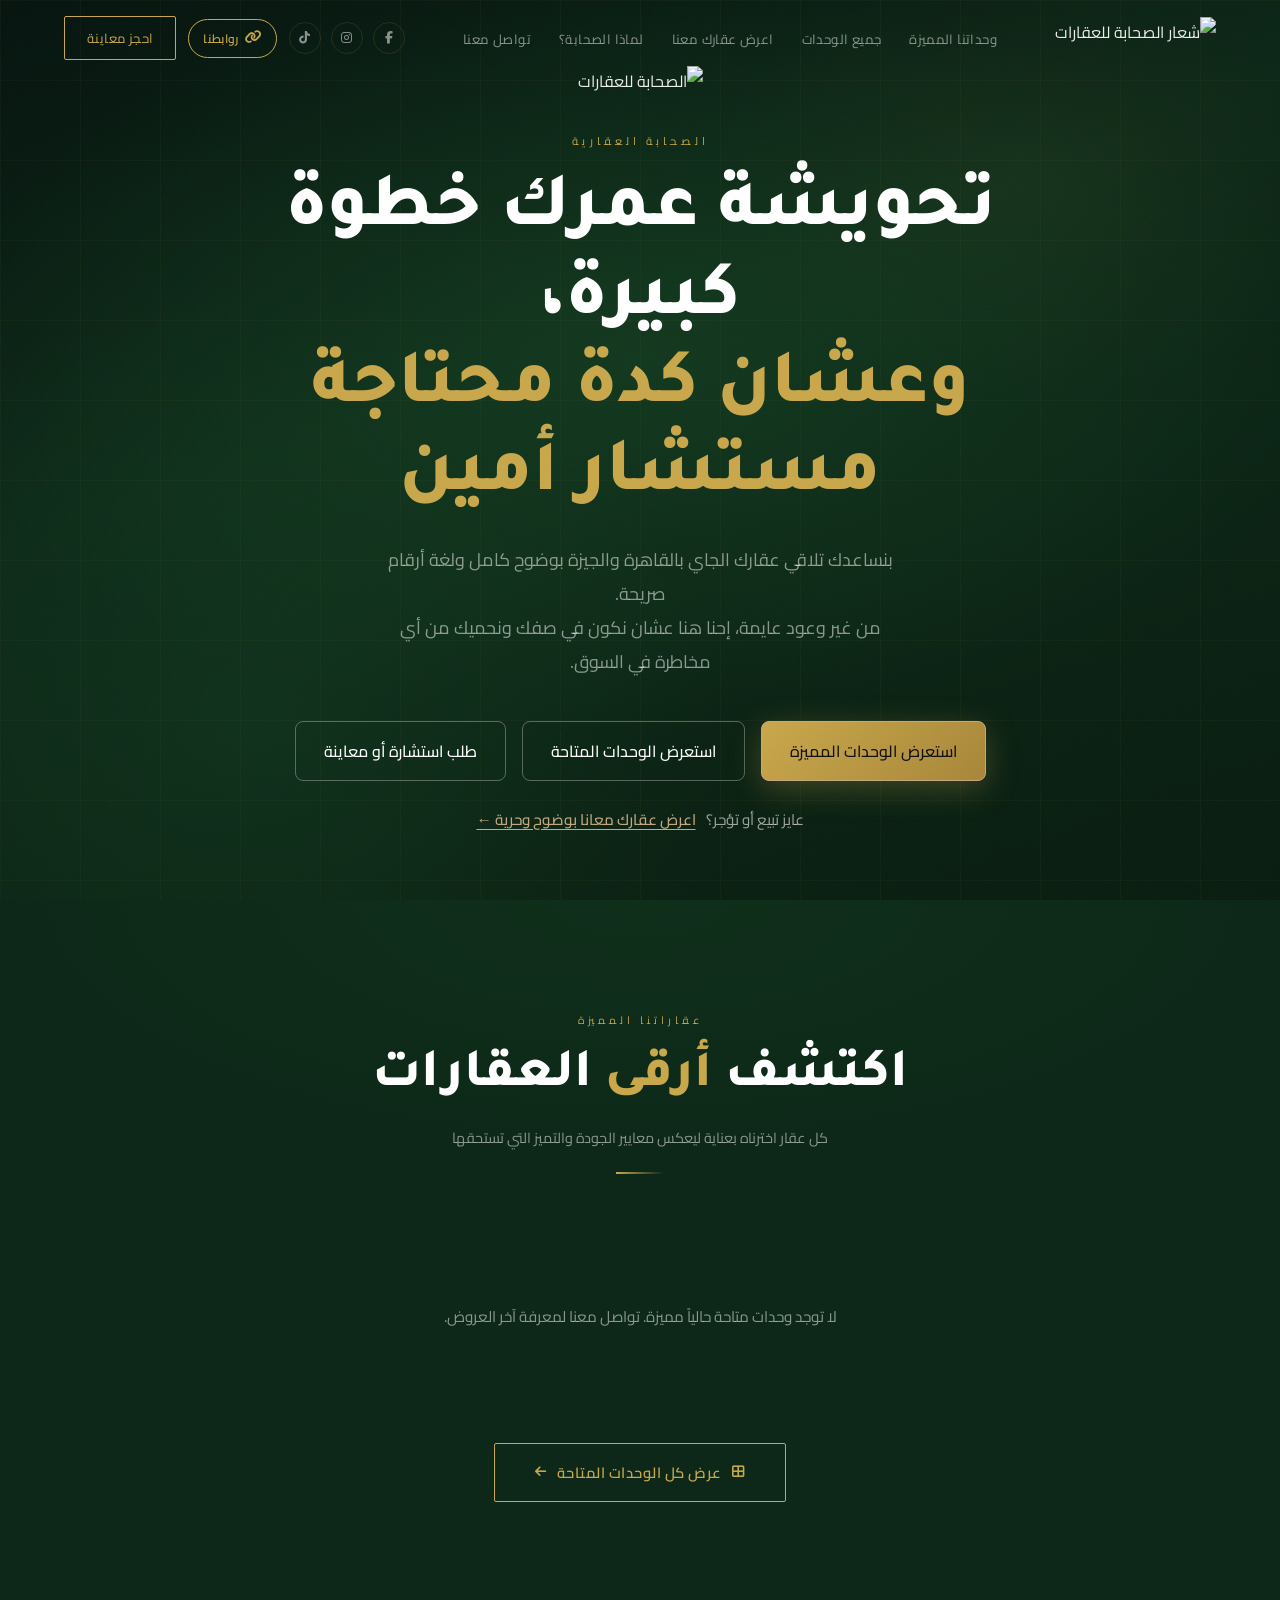
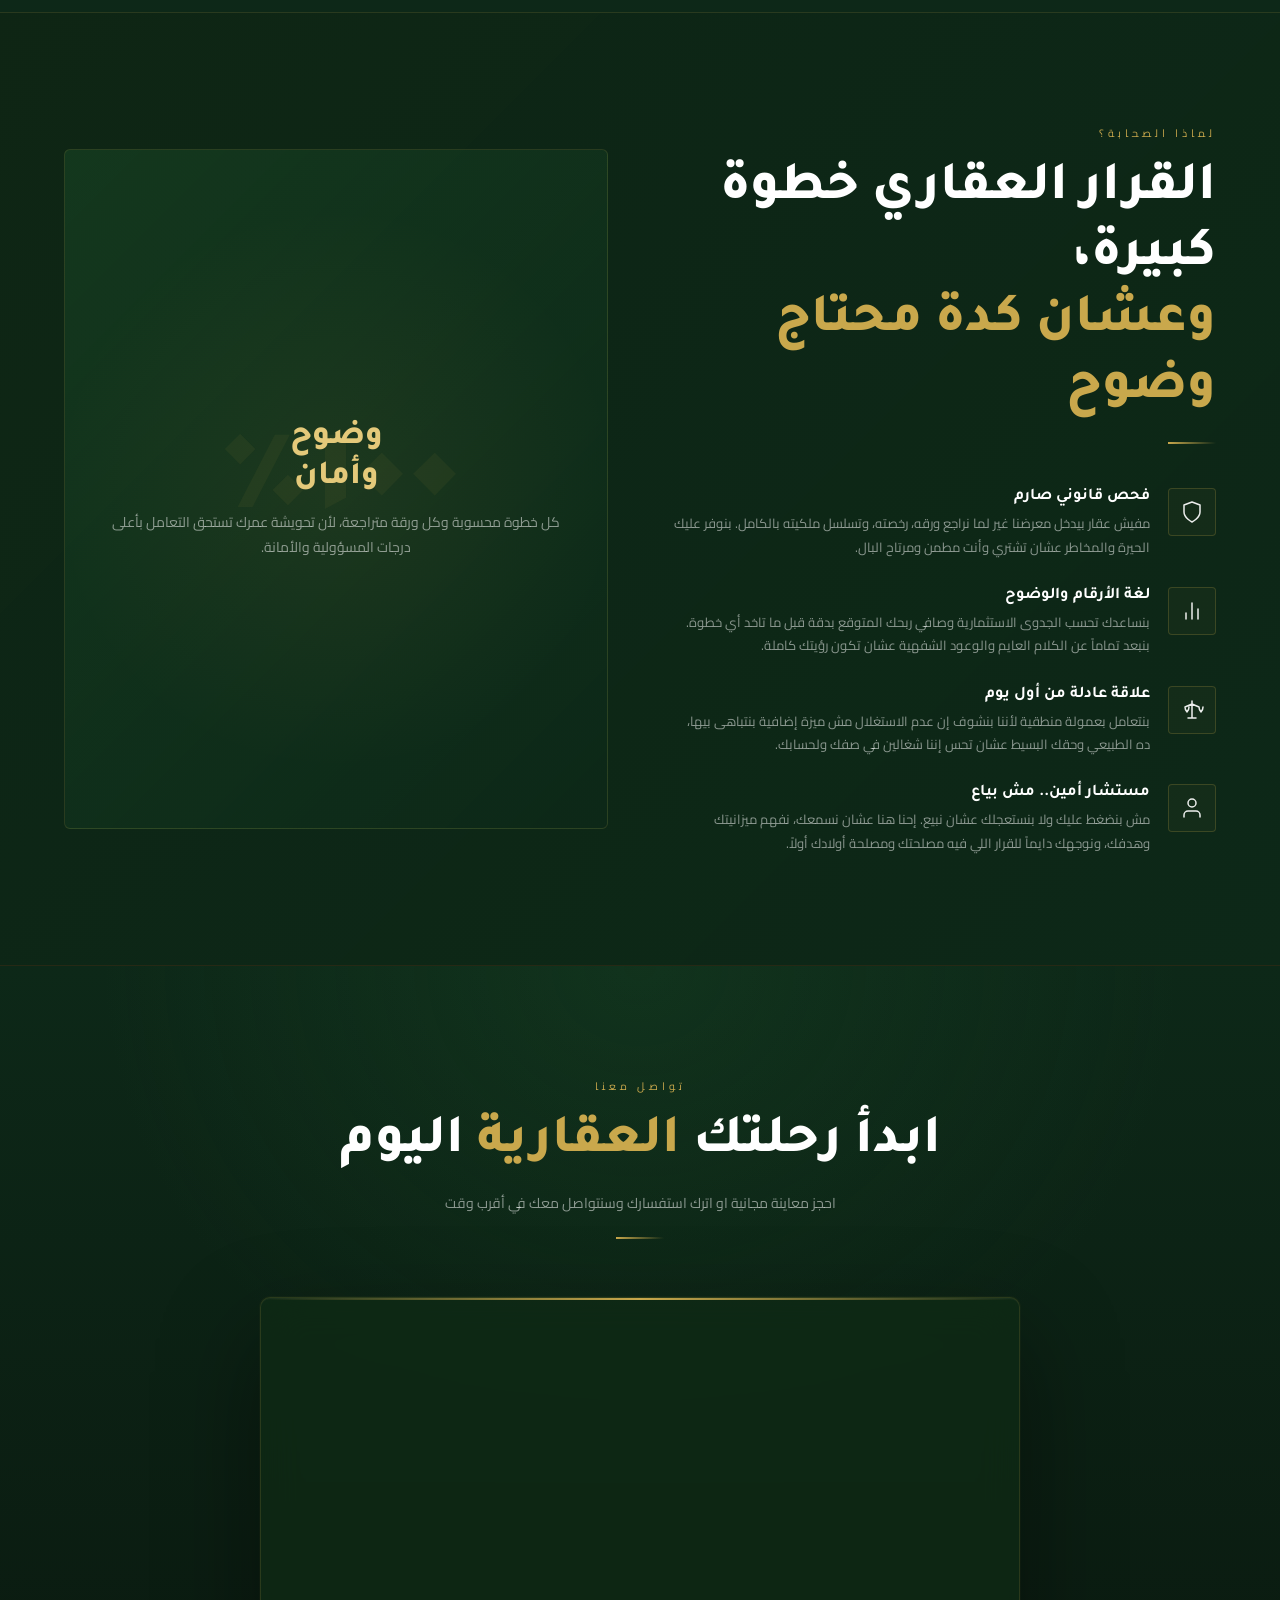
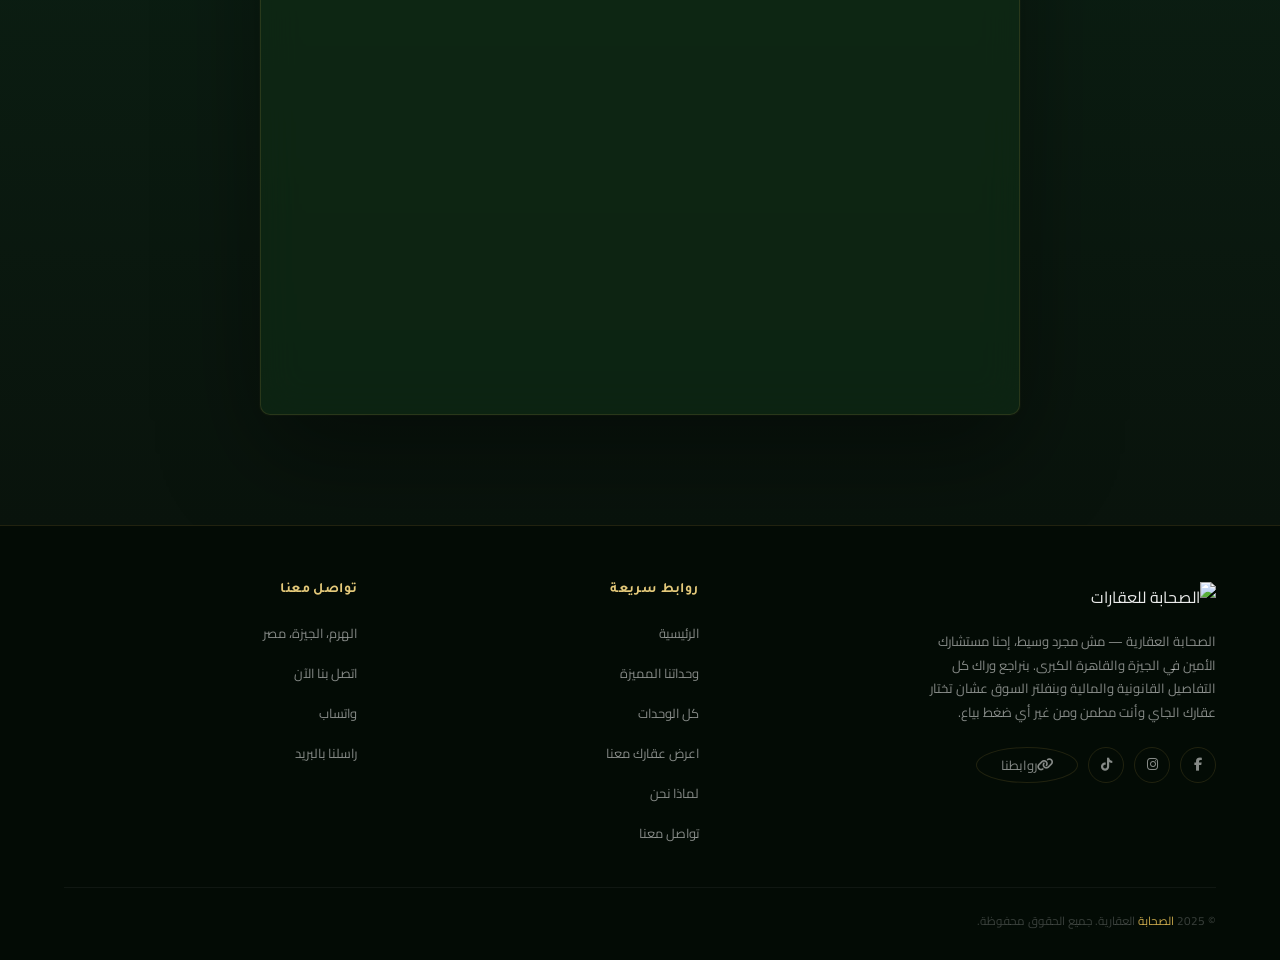
==== commit f3af475d: "Shrink brand logo: 5.9MB original to ~6KB via Cloudinary w_320" ====
--- a/index.html
+++ b/index.html
@@ -34,7 +34,7 @@
   ════════════════════════════════════════ -->
   <div id="loader" role="status" aria-label="جارٍ التحميل">
     <img class="loader-logo"
-      src="https://res.cloudinary.com/daicsoapy/image/upload/q_auto/f_auto/v1777700851/Picture5_i6btgv.gif"
+      src="https://res.cloudinary.com/daicsoapy/image/upload/w_320,q_auto,f_auto/v1777700851/Picture5_i6btgv.gif"
       alt="شعار الصحابة" />
     <p class="loader-status" id="loader-status">جارٍ التحميل…</p>
     <div class="loader-bar">
@@ -50,7 +50,7 @@
 
     <!-- Logo -->
     <div class="nav-logo">
-      <img src="https://res.cloudinary.com/daicsoapy/image/upload/q_auto/f_auto/v1777700851/Picture5_i6btgv.gif"
+      <img src="https://res.cloudinary.com/daicsoapy/image/upload/w_320,q_auto,f_auto/v1777700851/Picture5_i6btgv.gif"
            alt="شعار الصحابة للعقارات" />
     </div>
 
@@ -134,7 +134,7 @@
 
     <div class="hero-content">
       <img class="hero-logo"
-        src="https://res.cloudinary.com/daicsoapy/image/upload/q_auto/f_auto/v1777700851/Picture5_i6btgv.gif"
+        src="https://res.cloudinary.com/daicsoapy/image/upload/w_320,q_auto,f_auto/v1777700851/Picture5_i6btgv.gif"
         alt="الصحابة للعقارات" />
       <p class="hero-eyebrow"> الصحابة العقارية</p>
 <h1 class="hero-title">
@@ -396,7 +396,7 @@
 
         <!-- Brand column -->
         <div class="footer-brand">
-          <img src="https://res.cloudinary.com/daicsoapy/image/upload/q_auto/f_auto/v1777700851/Picture5_i6btgv.gif"
+          <img src="https://res.cloudinary.com/daicsoapy/image/upload/w_320,q_auto,f_auto/v1777700851/Picture5_i6btgv.gif"
                alt="الصحابة للعقارات" />
           <p>الصحابة العقارية — مش مجرد وسيط، إحنا مستشارك الأمين في الجيزة والقاهرة الكبرى. بنراجع وراك كل التفاصيل القانونية والمالية وبنفلتر السوق عشان تختار عقارك الجاي وأنت مطمن ومن غير أي ضغط بياع.</p>
           <div class="footer-social-row">
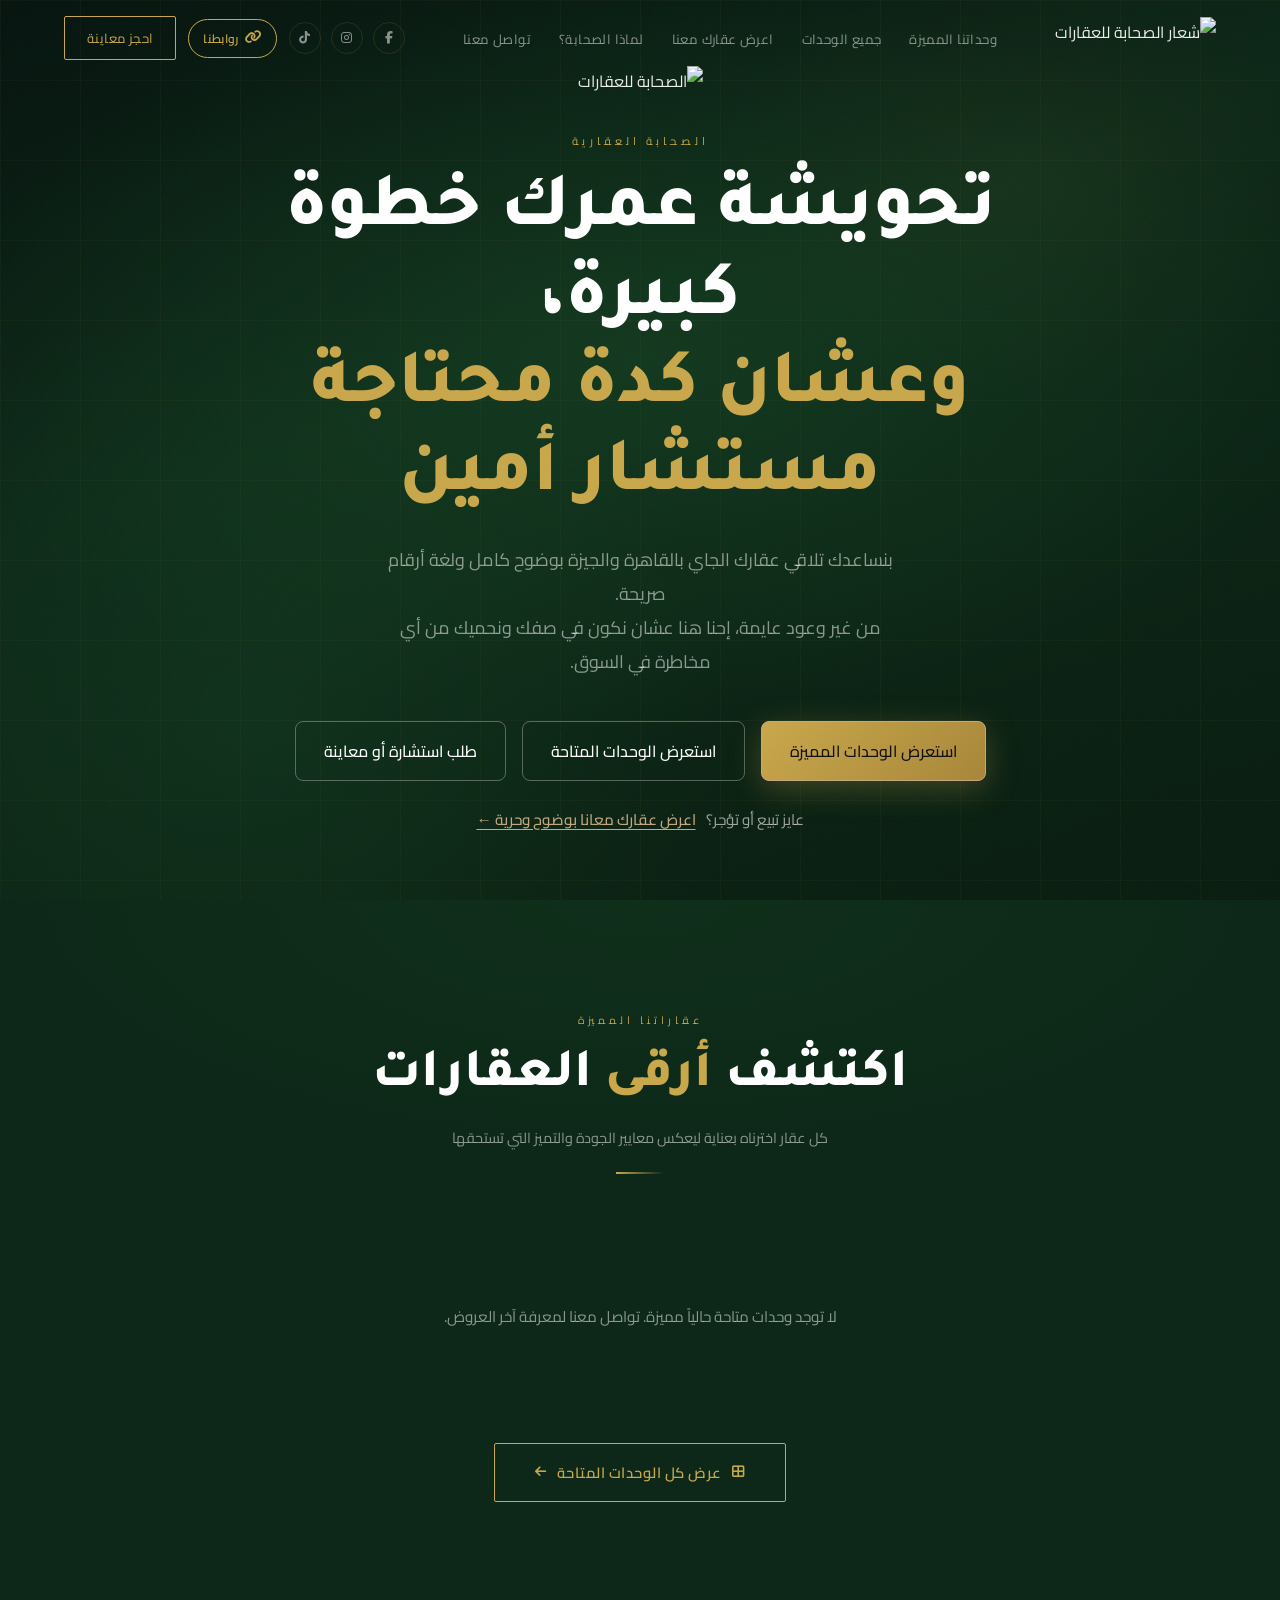
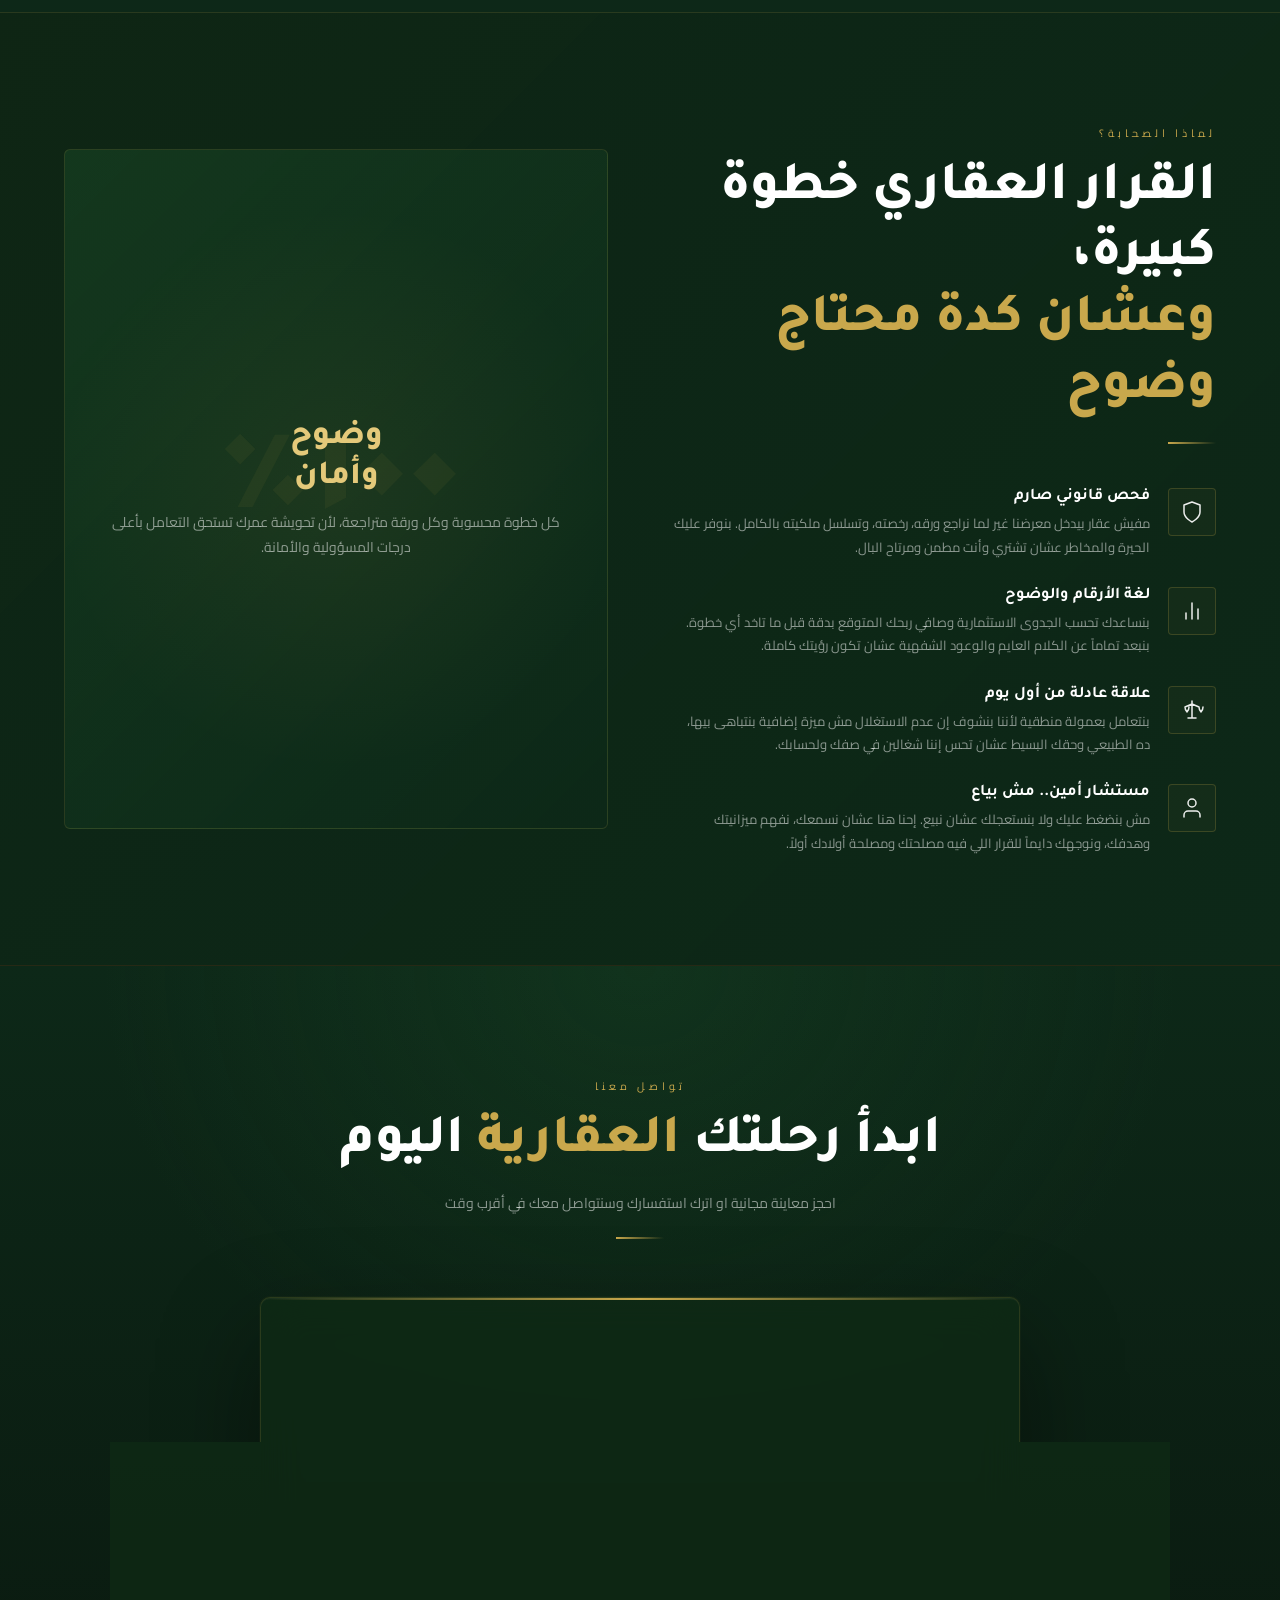
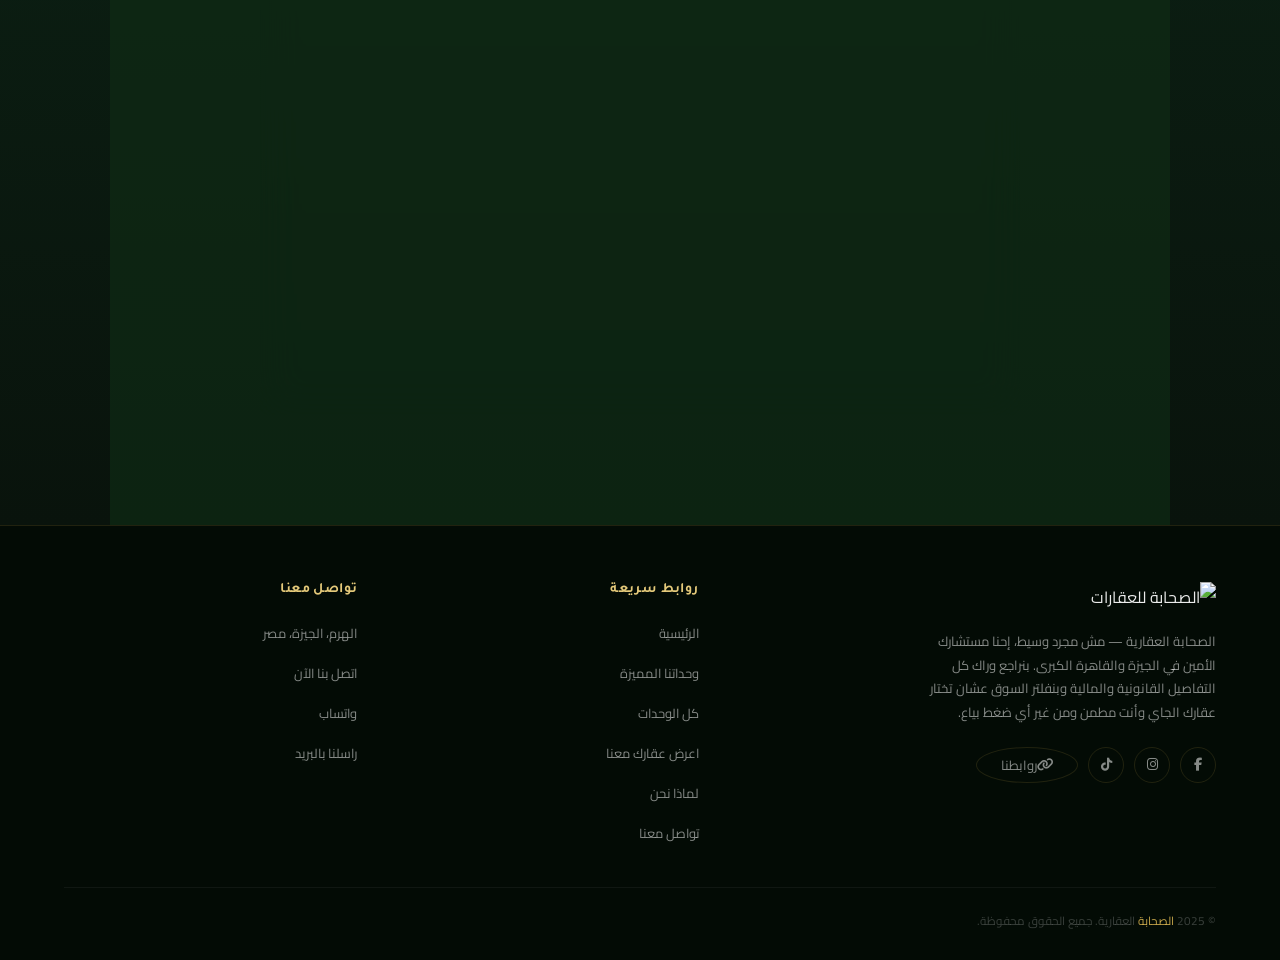
==== commit 65e2b39b: "Preconnect to Cloudinary/jsDelivr; smaller floating buttons and bottom padding on mobile" ====
--- a/index.html
+++ b/index.html
@@ -12,6 +12,8 @@
     href="https://res.cloudinary.com/daicsoapy/image/upload/q_auto/f_auto/v1777700276/%D8%B9%D9%88%D8%A7%D9%85%D9%8A%D8%AF_%D9%85%D8%B3%D8%AC%D8%AF_mjkb1u.png" />
 
   <!-- ── Google Fonts ── -->
+  <link rel="preconnect" href="https://res.cloudinary.com" crossorigin />
+  <link rel="preconnect" href="https://cdn.jsdelivr.net" crossorigin />
   <link rel="preconnect" href="https://fonts.googleapis.com" />
   <link rel="preconnect" href="https://fonts.gstatic.com" crossorigin />
   <link href="https://fonts.googleapis.com/css2?family=Tajawal:wght@300;400;500;700;800;900&family=Cairo:wght@300;400;500;600;700&display=swap"
--- a/style.css
+++ b/style.css
@@ -866,4 +866,13 @@
     gap: 6px;
     text-align: center;
   }
-}+}
+
+/* Mobile: keep the floating buttons from covering card prices/CTAs */
+@media (max-width: 680px) {
+  .float-wa-btn { width: 48px; height: 48px; }
+  .float-wa { bottom: 16px; left: 12px; }
+  .float-cta { bottom: 16px; right: 12px; }
+  body { padding-bottom: 76px; }
+  .card-footer { padding-bottom: 14px; }
+}
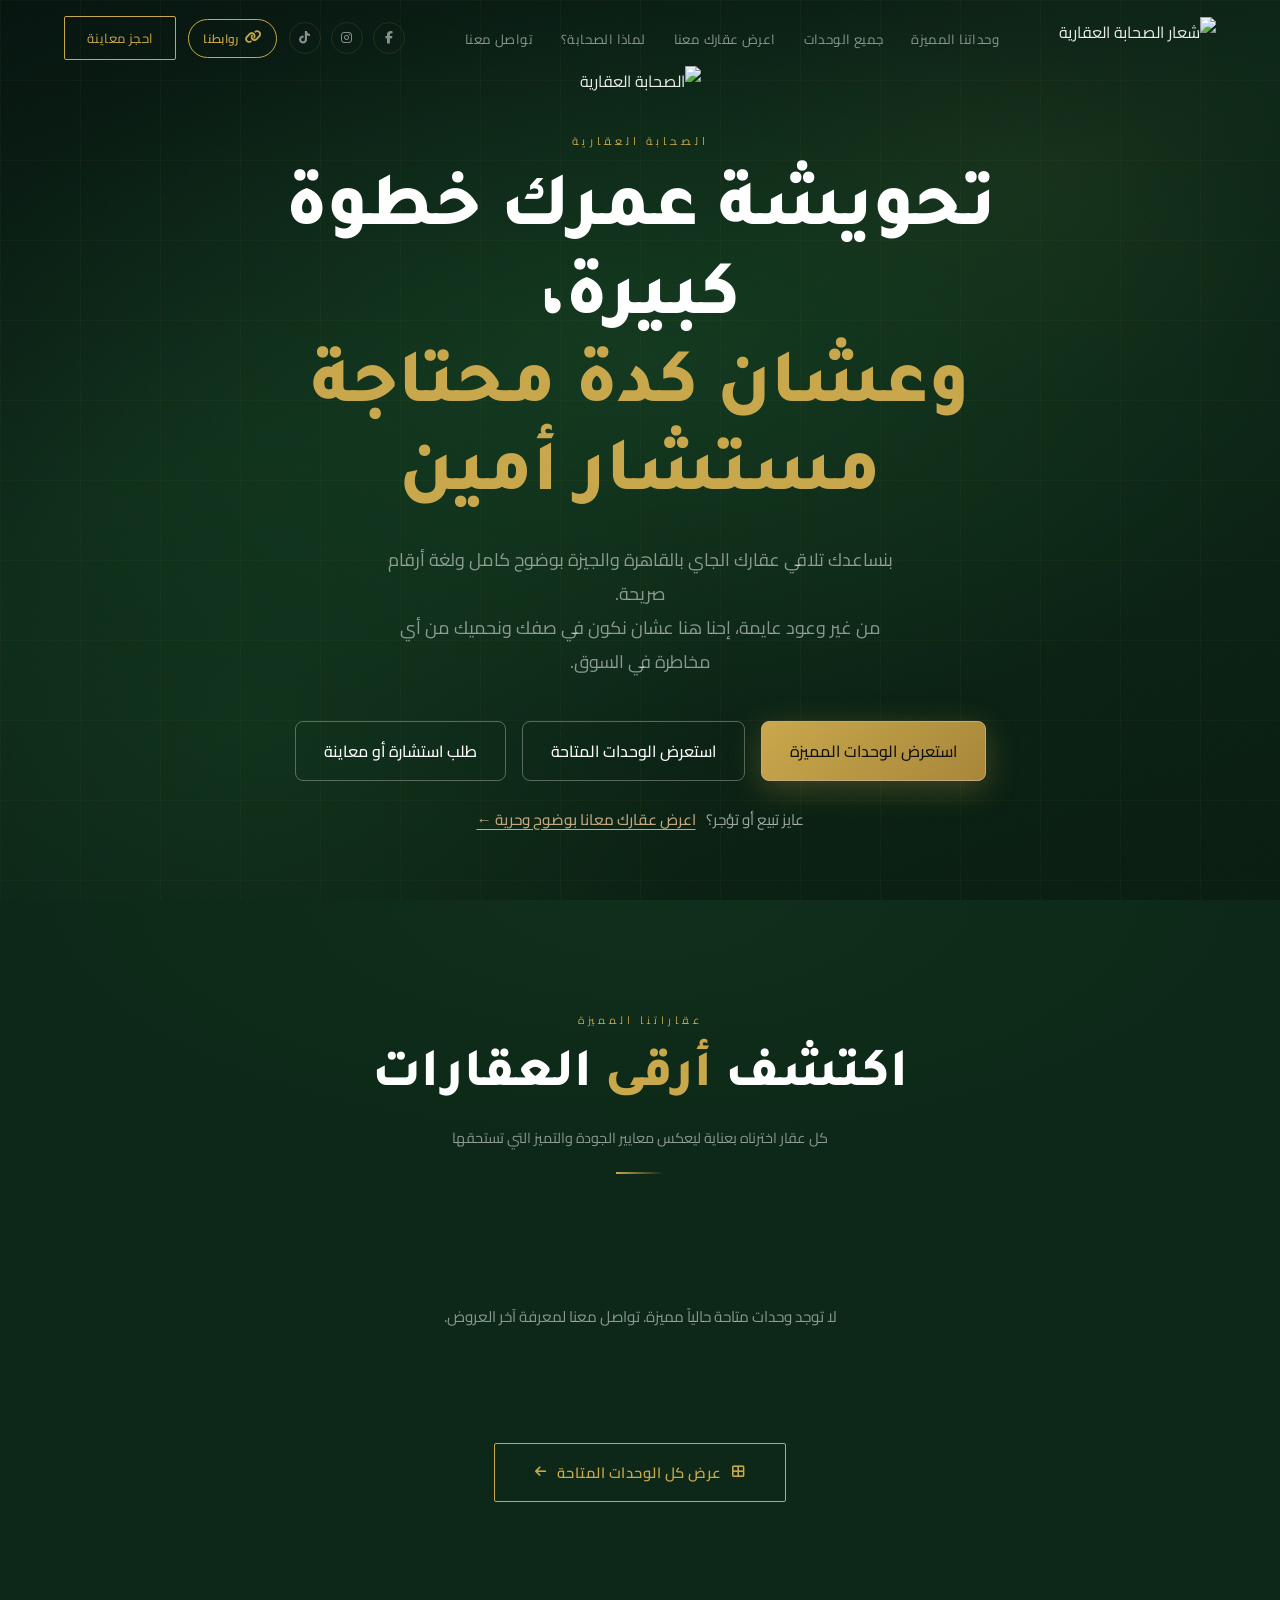
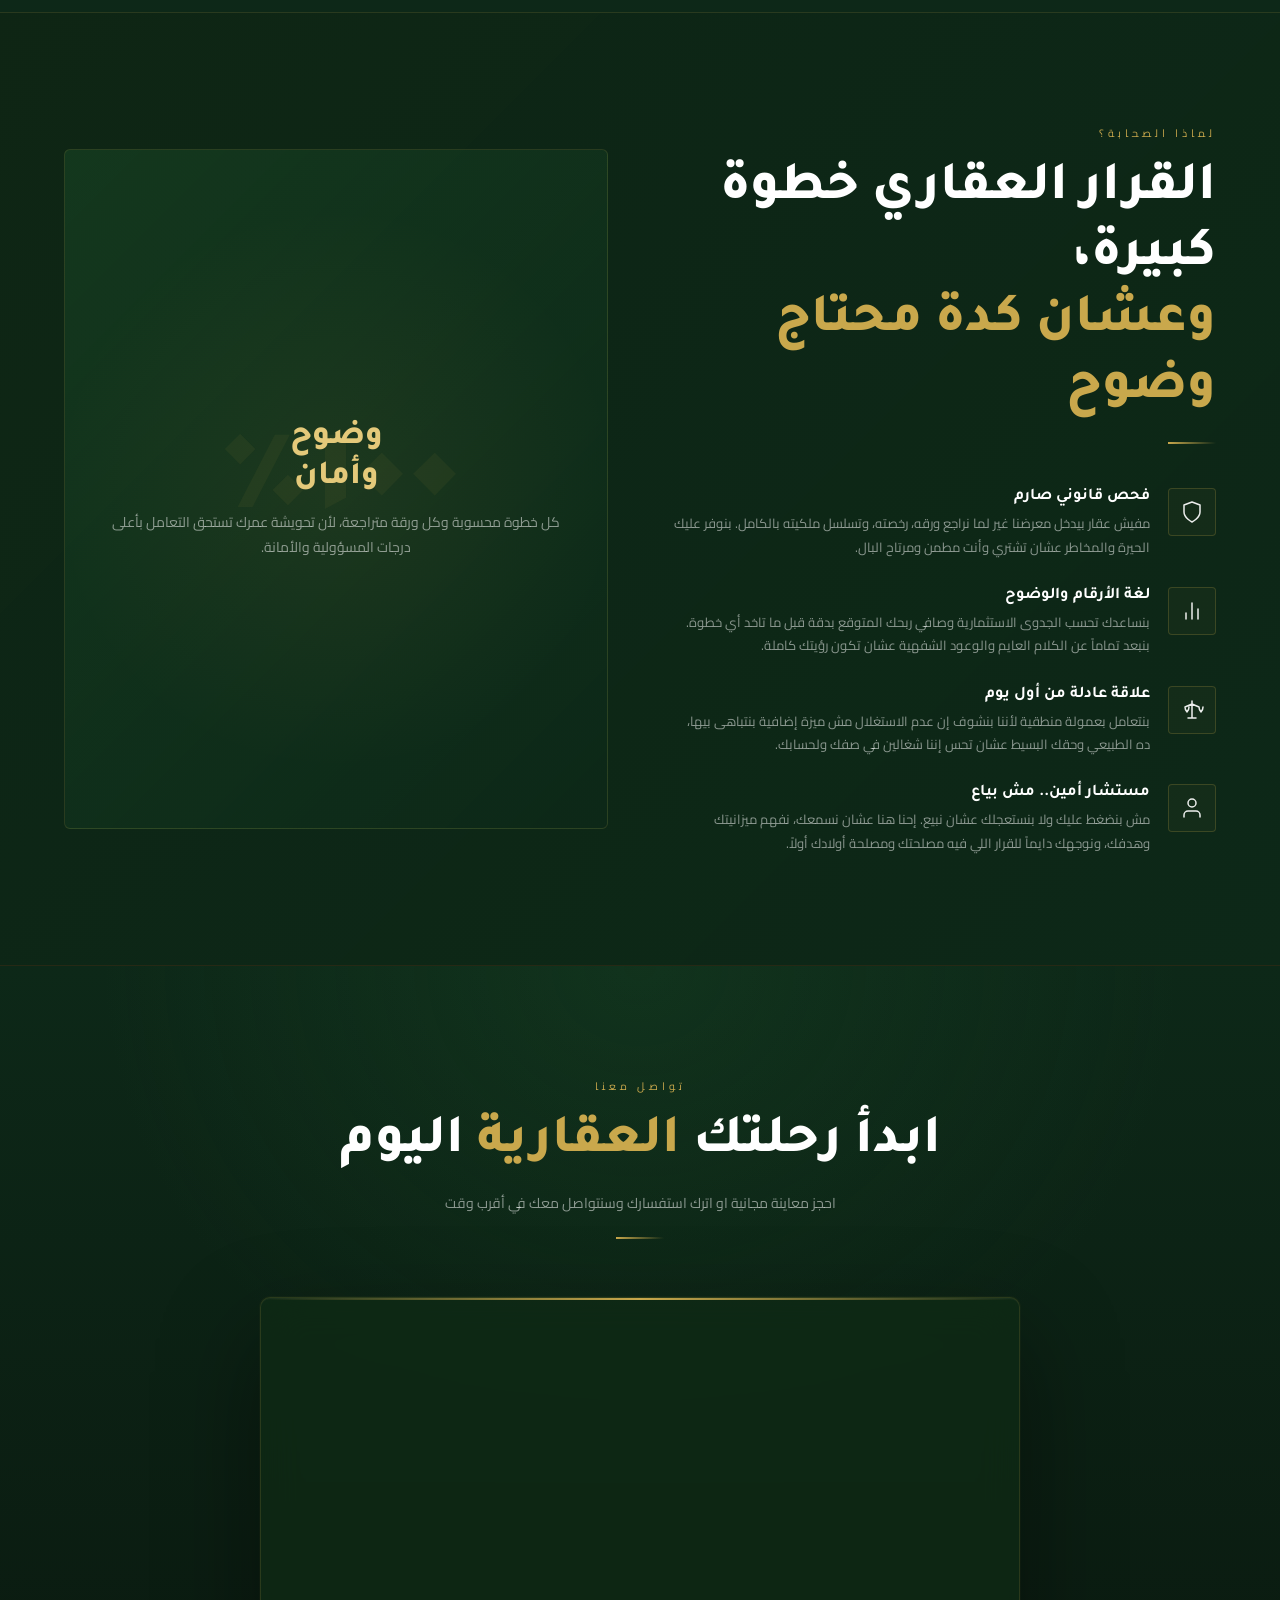
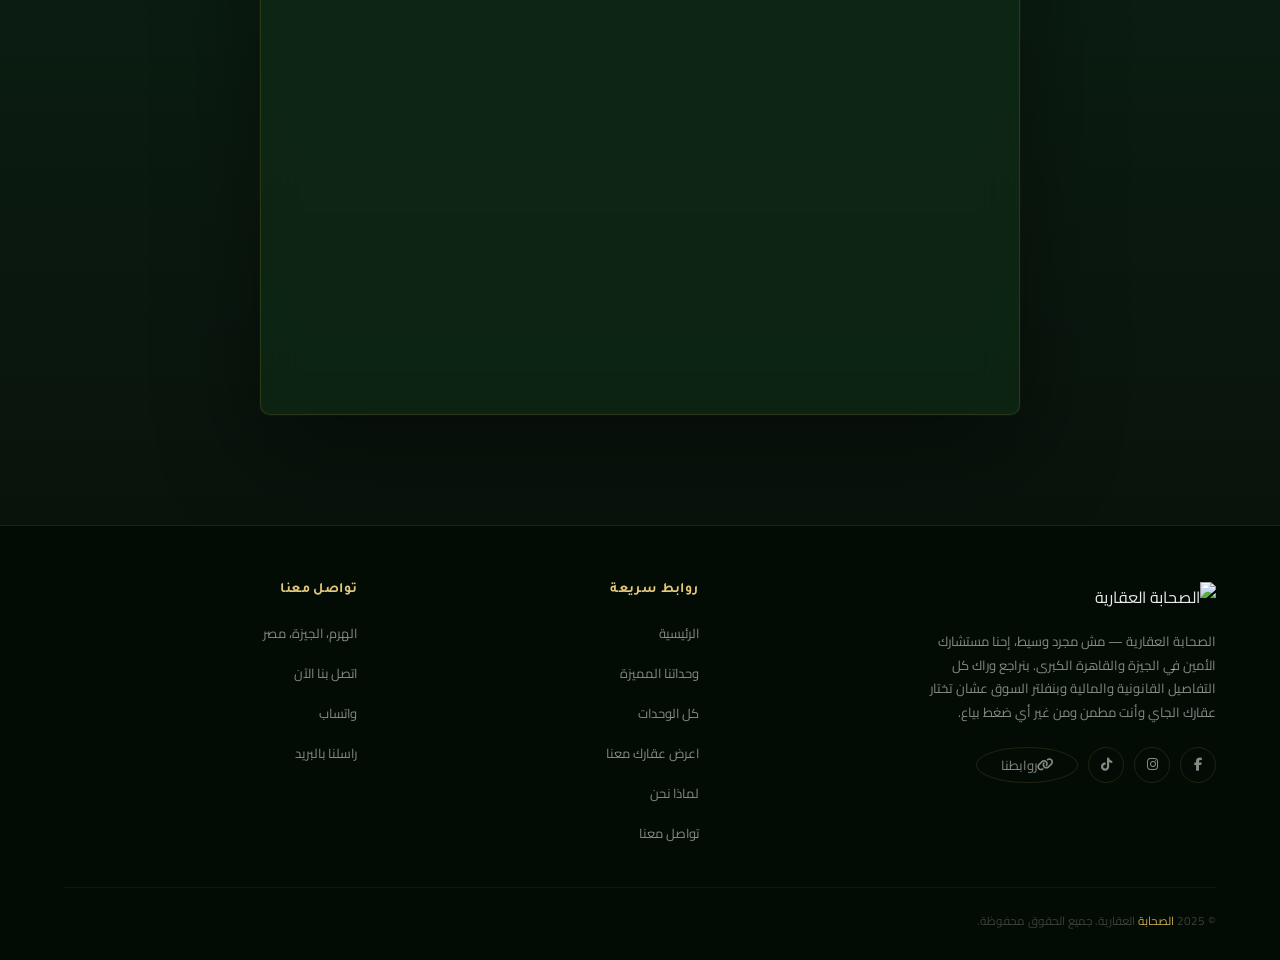
==== commit 653ffbdd: "Brand: use one official name, الصحابة العقارية, everywhere" ====
--- a/index.html
+++ b/index.html
@@ -4,7 +4,7 @@
   <script src="security.js" defer></script>
   <meta charset="UTF-8" />
   <meta name="viewport" content="width=device-width, initial-scale=1.0" />
-  <title>الصحابة للعقارات — فخامة لا تُضاهى</title>
+  <title>الصحابة العقارية — فخامة لا تُضاهى</title>
   <meta name="description" content=" الصحابة العقارية — أرقى العقارات في الهرم والجيزة، مصر." />
 
   <!-- ── Favicon (static) ── -->
@@ -53,7 +53,7 @@
     <!-- Logo -->
     <div class="nav-logo">
       <img src="https://res.cloudinary.com/daicsoapy/image/upload/w_320,q_auto,f_auto/v1777700851/Picture5_i6btgv.gif"
-           alt="شعار الصحابة للعقارات" />
+           alt="شعار الصحابة العقارية" />
     </div>
 
     <!-- Centre links -->
@@ -137,7 +137,7 @@
     <div class="hero-content">
       <img class="hero-logo"
         src="https://res.cloudinary.com/daicsoapy/image/upload/w_320,q_auto,f_auto/v1777700851/Picture5_i6btgv.gif"
-        alt="الصحابة للعقارات" />
+        alt="الصحابة العقارية" />
       <p class="hero-eyebrow"> الصحابة العقارية</p>
 <h1 class="hero-title">
         تحويشة عمرك خطوة كبيرة،<br /><span>وعشان كدة محتاجة مستشار أمين</span>
@@ -399,7 +399,7 @@
         <!-- Brand column -->
         <div class="footer-brand">
           <img src="https://res.cloudinary.com/daicsoapy/image/upload/w_320,q_auto,f_auto/v1777700851/Picture5_i6btgv.gif"
-               alt="الصحابة للعقارات" />
+               alt="الصحابة العقارية" />
           <p>الصحابة العقارية — مش مجرد وسيط، إحنا مستشارك الأمين في الجيزة والقاهرة الكبرى. بنراجع وراك كل التفاصيل القانونية والمالية وبنفلتر السوق عشان تختار عقارك الجاي وأنت مطمن ومن غير أي ضغط بياع.</p>
           <div class="footer-social-row">
             <a href="https://www.facebook.com/profile.php?id=61589100016014" aria-label="فيسبوك"   target="_blank" rel="noopener"><i class="fab fa-facebook-f"></i></a>
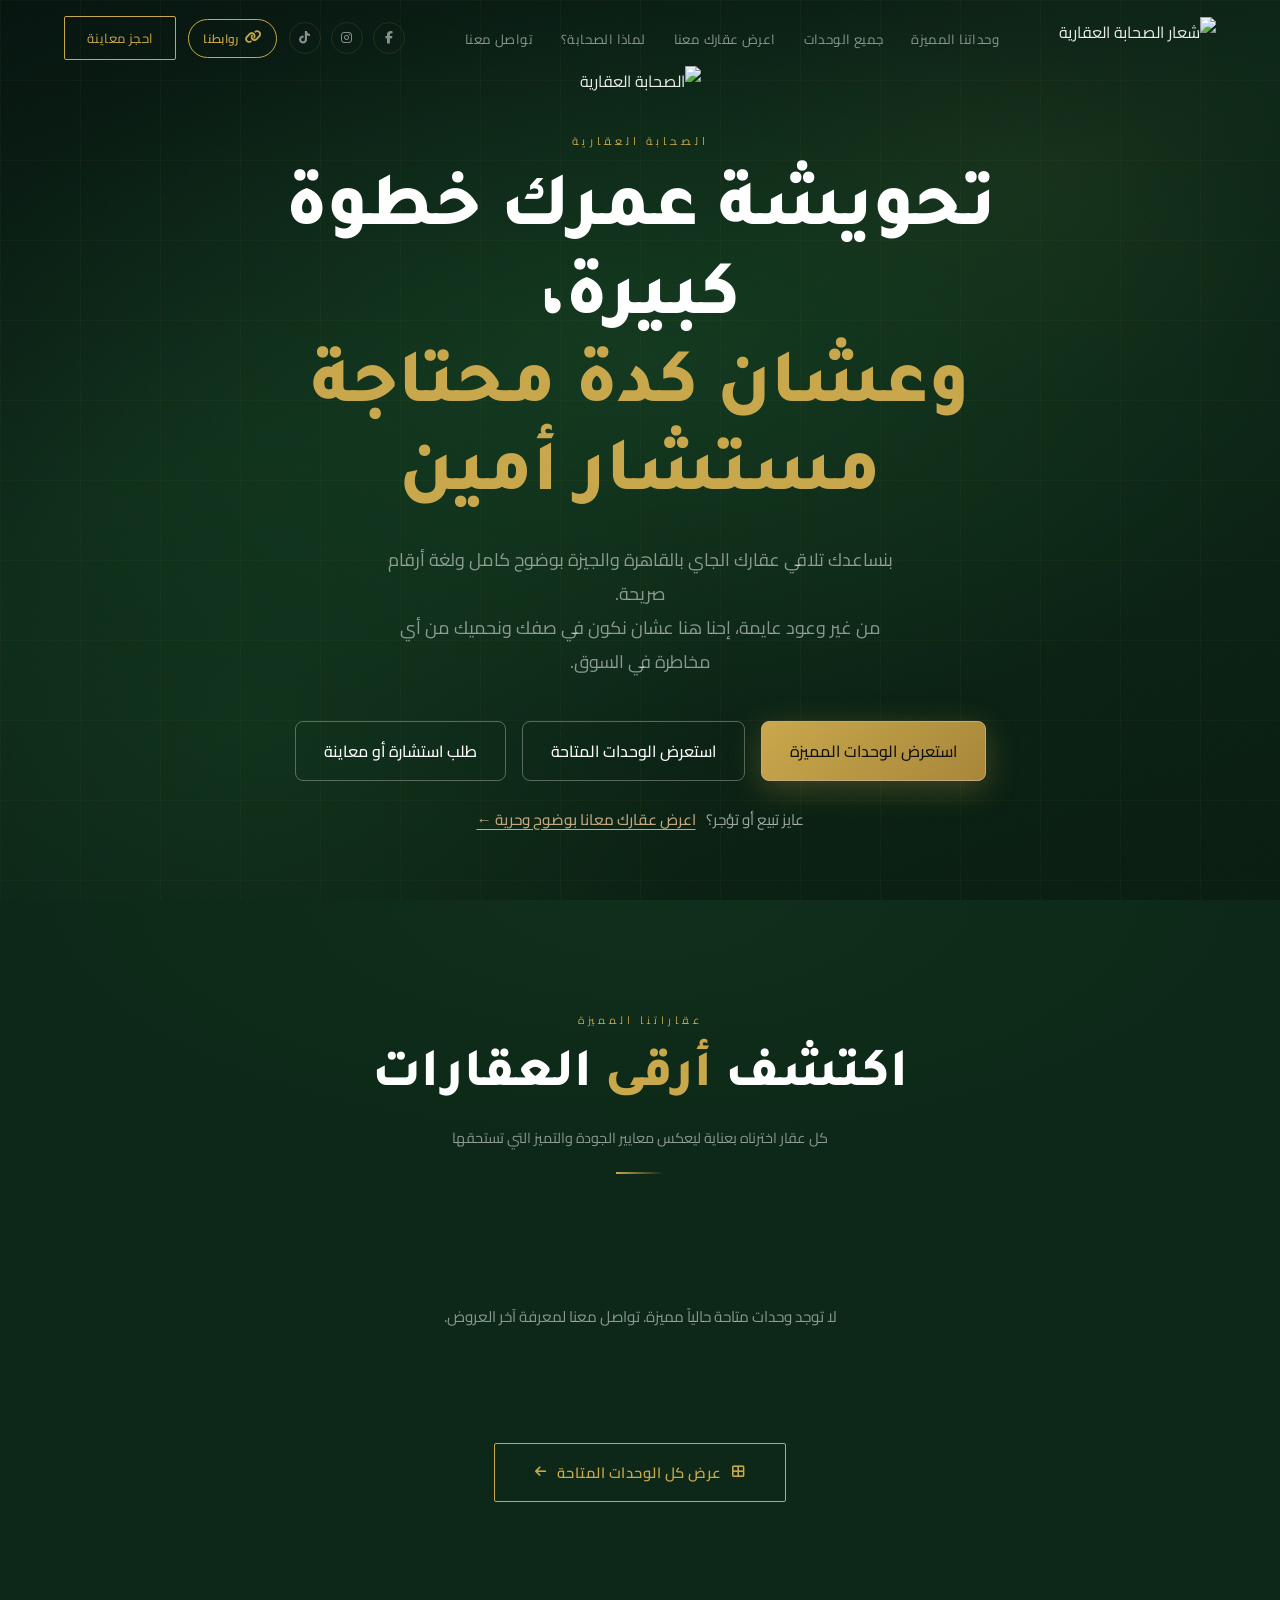
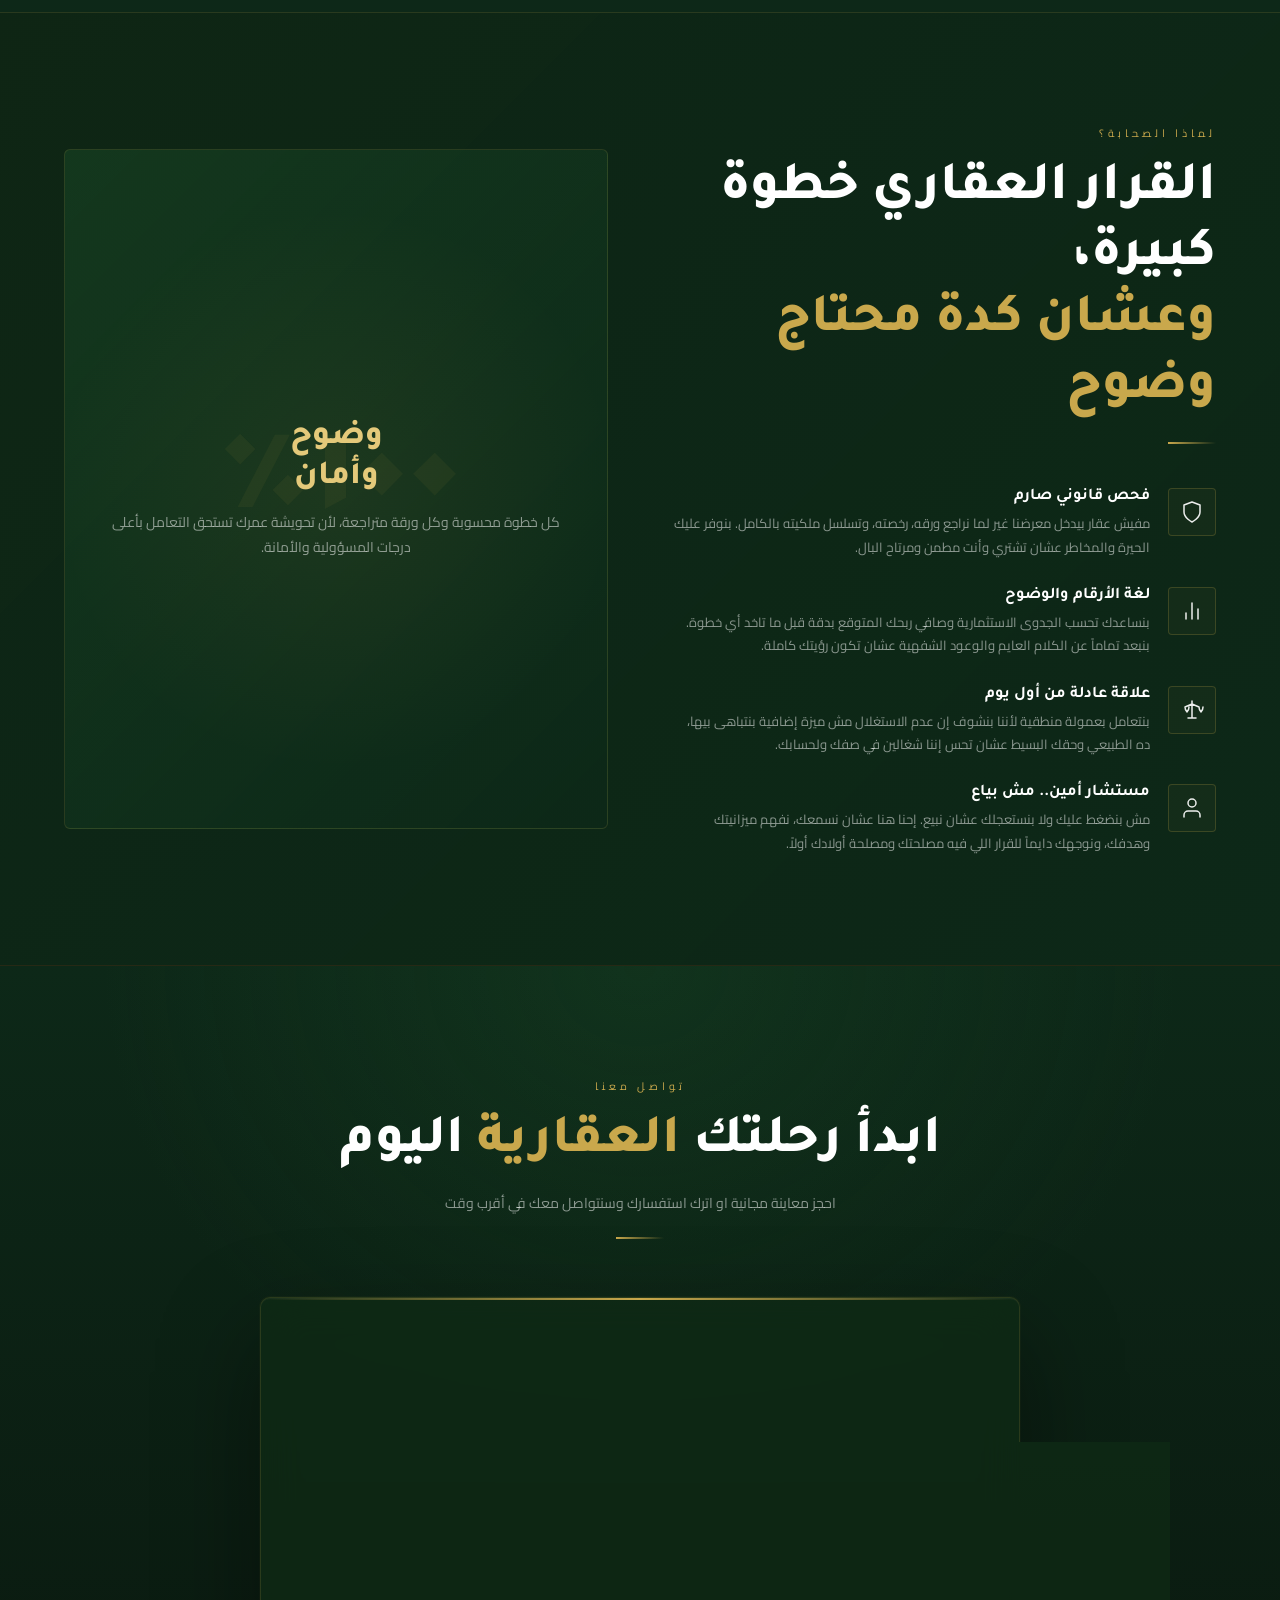
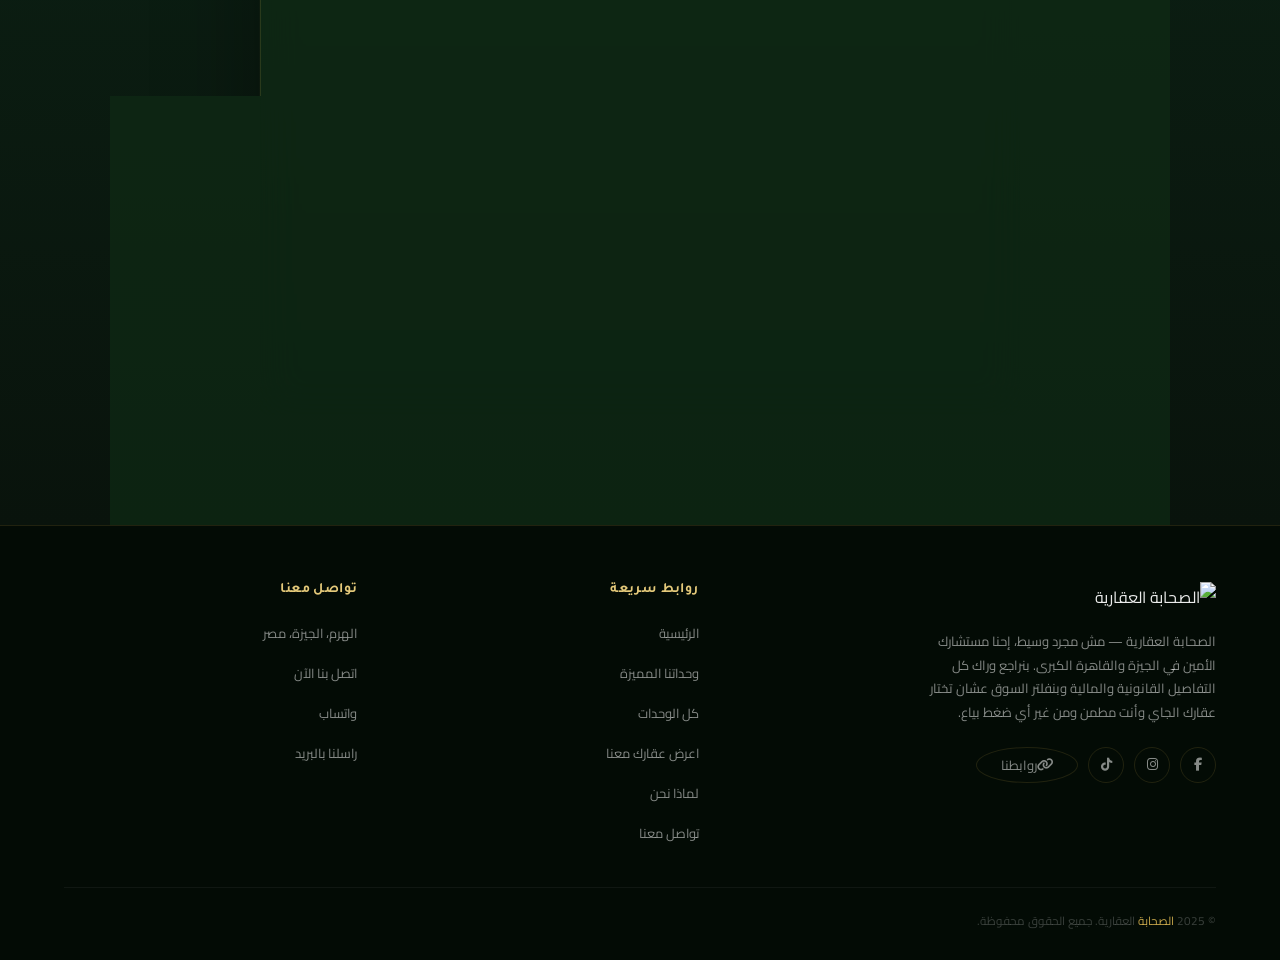
==== commit 494a1274: "Branded Arabic 404 page, favicon.ico, apple-touch-icon, web manifest" ====
--- a/index.html
+++ b/index.html
@@ -1,7 +1,6 @@
 <!DOCTYPE html>
 <html lang="ar" dir="rtl">
 <head>
-  <script src="security.js" defer></script>
   <meta charset="UTF-8" />
   <meta name="viewport" content="width=device-width, initial-scale=1.0" />
   <title>الصحابة العقارية — فخامة لا تُضاهى</title>
@@ -10,6 +9,10 @@
   <!-- ── Favicon (static) ── -->
   <link rel="icon" type="image/png"
     href="https://res.cloudinary.com/daicsoapy/image/upload/q_auto/f_auto/v1777700276/%D8%B9%D9%88%D8%A7%D9%85%D9%8A%D8%AF_%D9%85%D8%B3%D8%AC%D8%AF_mjkb1u.png" />
+  <link rel="icon" href="/favicon.ico" sizes="48x48" />
+  <link rel="icon" type="image/png" sizes="192x192" href="/icons/icon-192.png" />
+  <link rel="apple-touch-icon" href="/icons/apple-touch-icon.png" />
+  <link rel="manifest" href="/site.webmanifest" />
 
   <!-- ── Google Fonts ── -->
   <link rel="preconnect" href="https://res.cloudinary.com" crossorigin />
@@ -28,6 +31,19 @@
 
   <!-- ── Project Styles ── -->
   <link rel="stylesheet" href="style.css" />
+  <link rel="canonical" href="https://www.elsahaba.homes/" />
+  <meta property="og:type" content="website" />
+  <meta property="og:site_name" content="الصحابة العقارية" />
+  <meta property="og:locale" content="ar_EG" />
+  <meta property="og:title" content="الصحابة العقارية — فخامة لا تُضاهى" />
+  <meta property="og:description" content="الصحابة العقارية — أرقى العقارات في الهرم والجيزة، مصر." />
+  <meta property="og:url" content="https://www.elsahaba.homes/" />
+  <meta property="og:image" content="https://res.cloudinary.com/daicsoapy/image/upload/w_600,f_png/v1777700851/Picture5_i6btgv.gif" />
+  <meta name="twitter:card" content="summary" />
+  <meta name="theme-color" content="#0a1a0e" />
+  <script type="application/ld+json">
+  {"@context":"https://schema.org","@type":"RealEstateAgent","name":"الصحابة العقارية","alternateName":"El Sahaba Real Estate","url":"https://www.elsahaba.homes/","logo":"https://res.cloudinary.com/daicsoapy/image/upload/w_600,f_png/v1777700851/Picture5_i6btgv.gif","telephone":"+201227164595","areaServed":["الجيزة","القاهرة","العين السخنة"],"address":{"@type":"PostalAddress","addressCountry":"EG"},"sameAs":["https://www.facebook.com/profile.php?id=61589100016014","https://www.instagram.com/elsahaba.real.estate/","https://www.tiktok.com/@elsahaba.real.estate"]}
+  </script>
 </head>
 <body>
 
--- a/style.css
+++ b/style.css
@@ -508,6 +508,12 @@
   background-image: url("data:image/svg+xml,%3Csvg xmlns='http://www.w3.org/2000/svg' width='10' height='6' viewBox='0 0 10 6'%3E%3Cpath fill='%23c9a84c' d='M5 6L0 0h10z'/%3E%3C/svg%3E");
   background-repeat: no-repeat; background-position: left 10px center;
 }
+.filter-select-wrap input {
+  font-family: 'Cairo', sans-serif; font-size: 0.78rem; padding: 8px 12px; background: rgba(8, 19, 11, 0.6);
+  border: 1px solid rgba(201, 168, 76, 0.18); color: var(--text-light); border-radius: 6px; min-width: 130px;
+}
+.filter-select-wrap input:focus { outline: none; border-color: var(--gold); }
+.filter-search-wrap input { min-width: 200px; }
 .filter-select-wrap select:focus { outline: none; border-color: var(--gold); }
 .filter-select-wrap select option { background: var(--green-deep); color: var(--text-light); }
 .filter-reset {
@@ -876,3 +882,6 @@
   body { padding-bottom: 76px; }
   .card-footer { padding-bottom: 14px; }
 }
+
+a.card-title { text-decoration: none; color: inherit; }
+a.card-title:hover { color: var(--gold-light, #e6c872); }
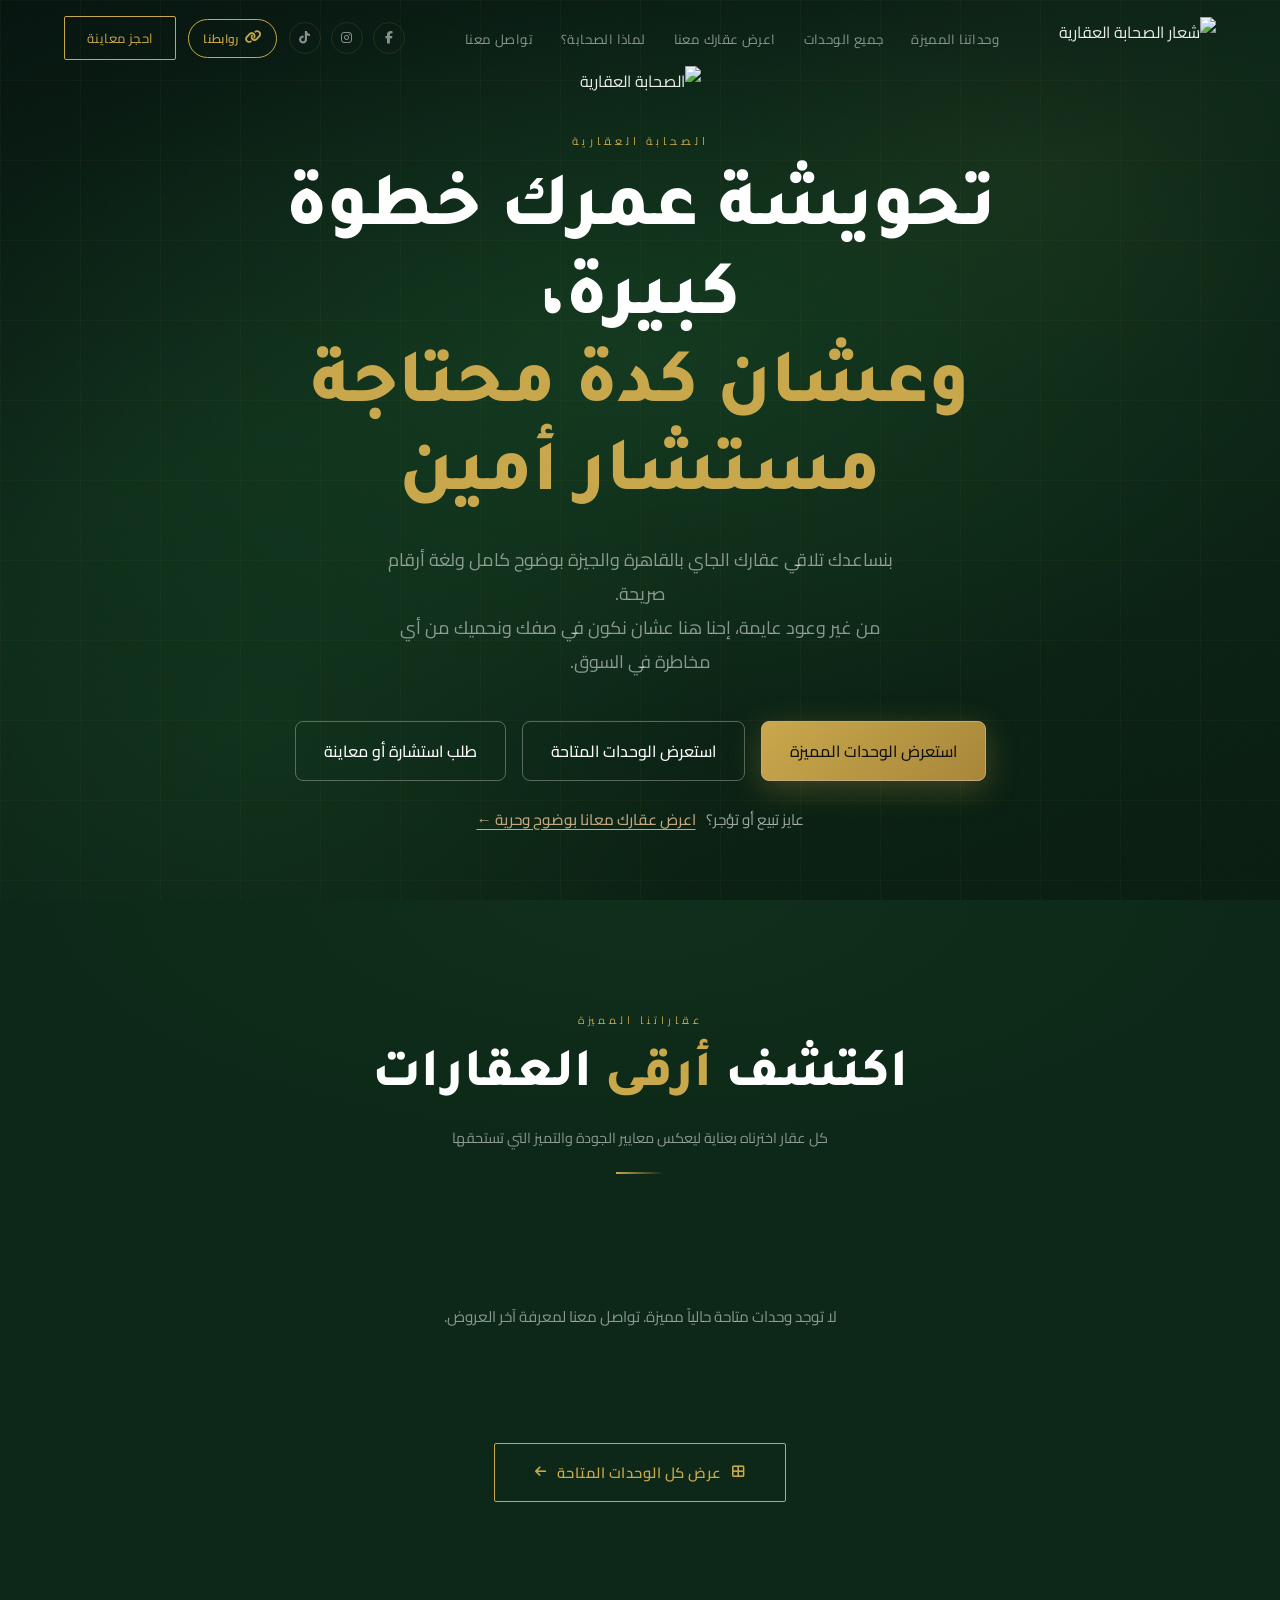
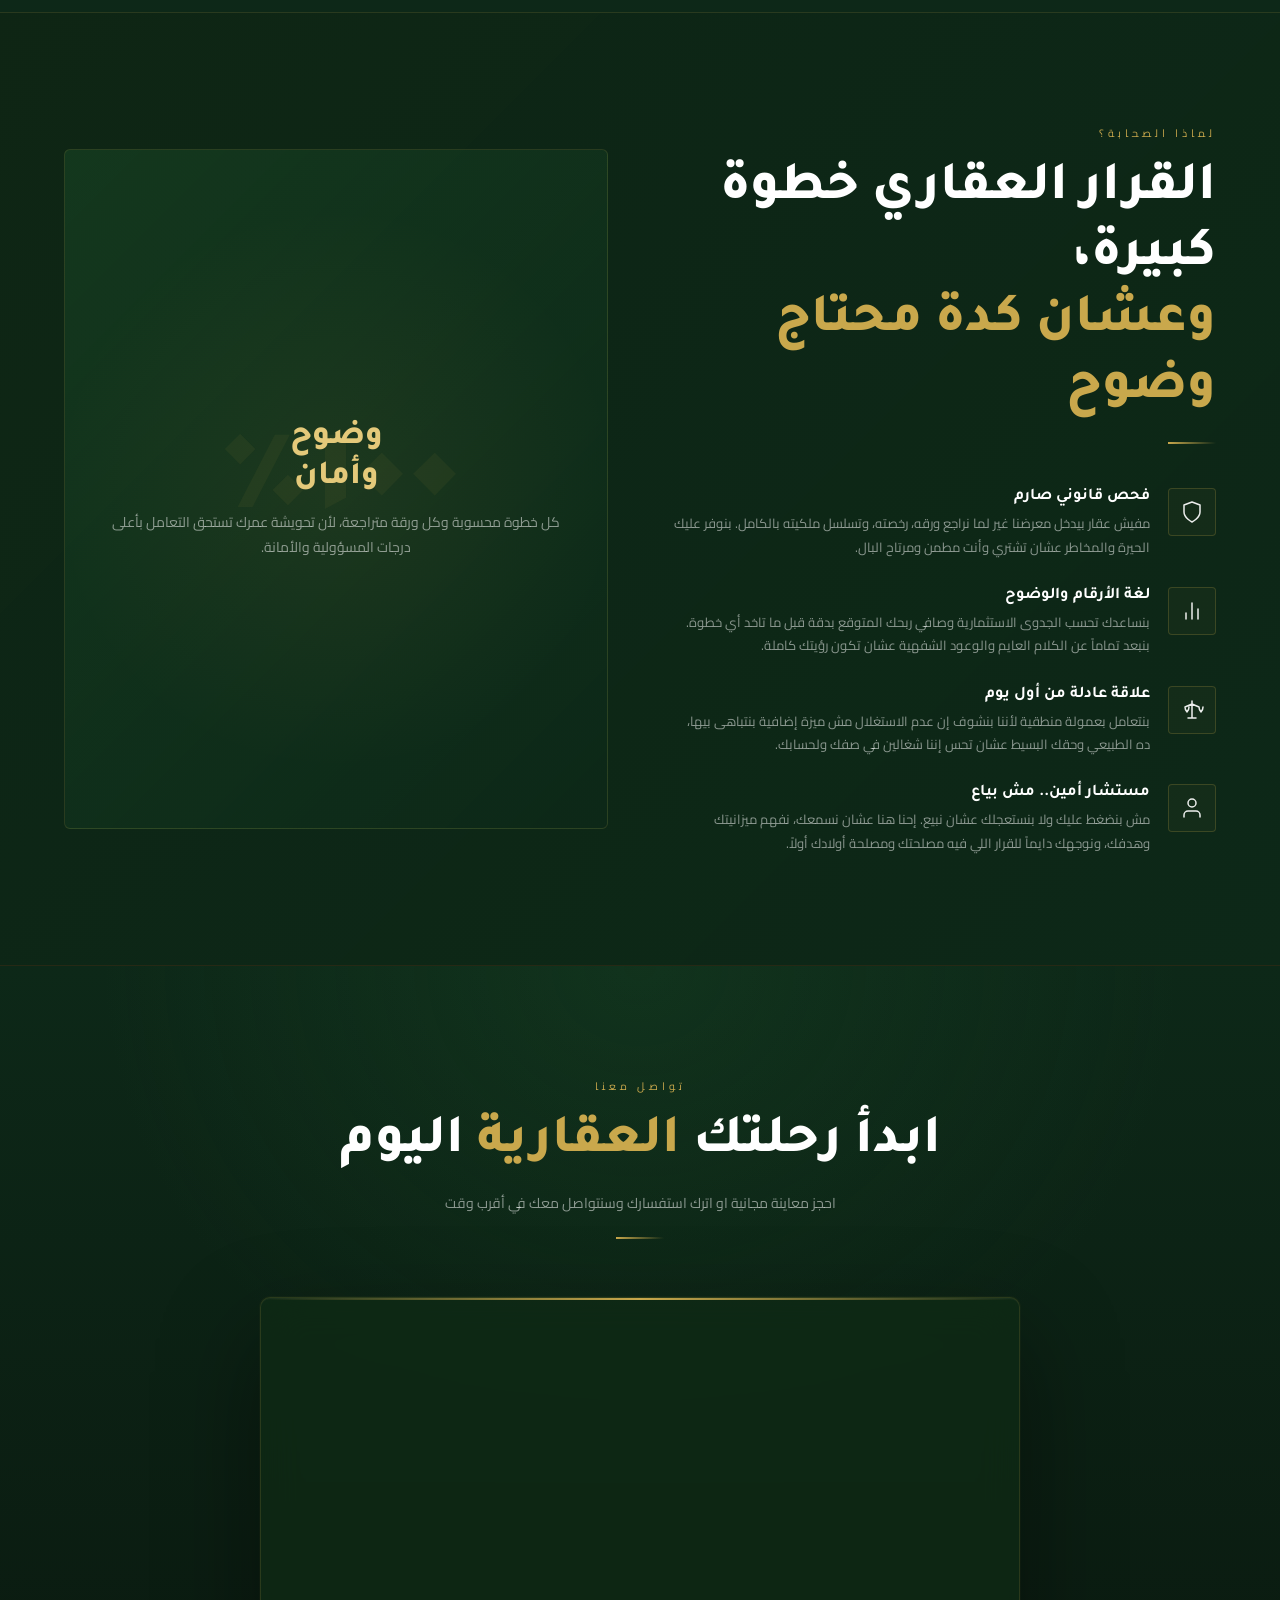
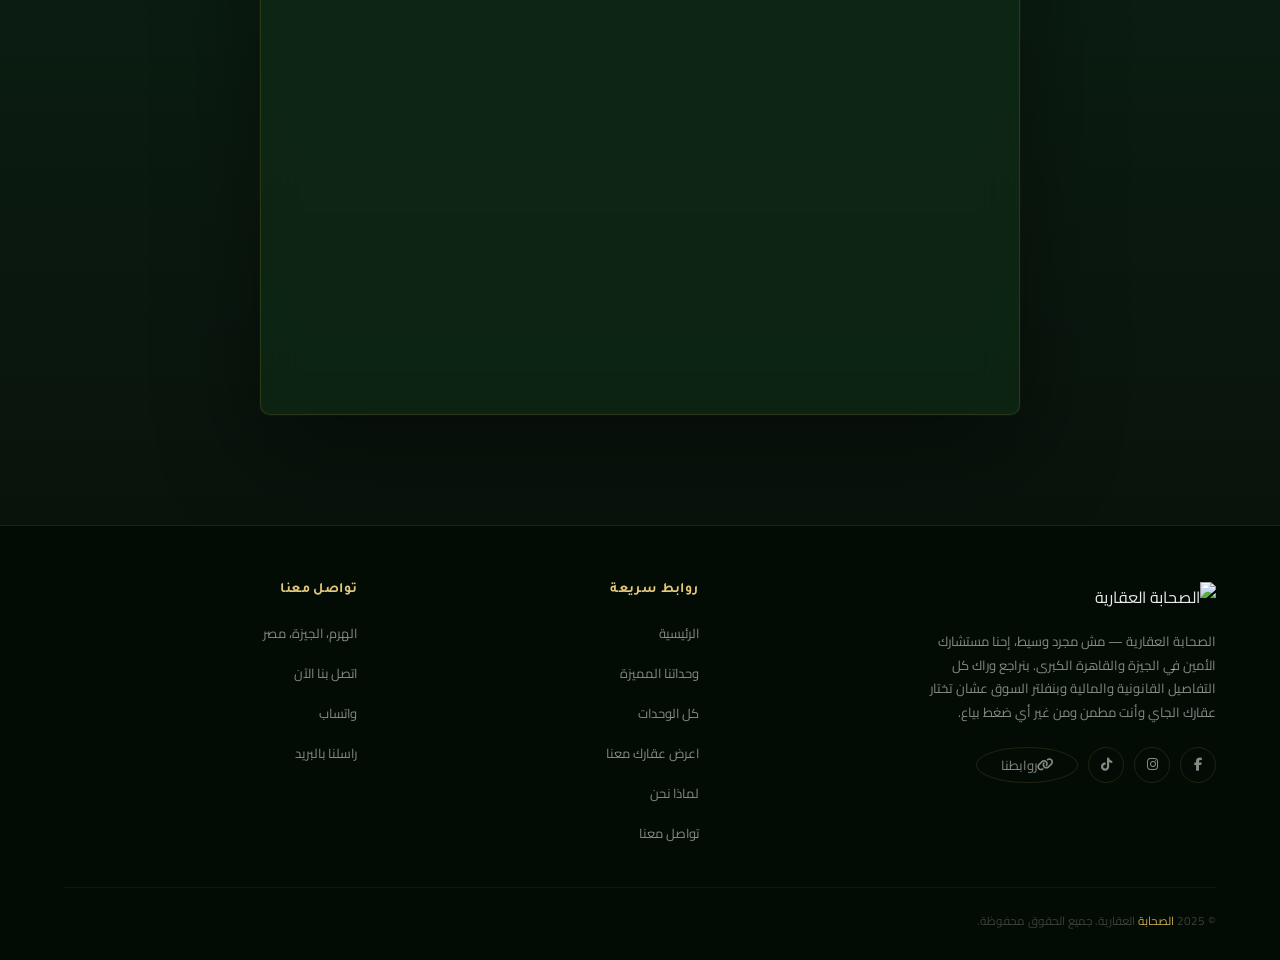
==== commit f52276ad: "Analytics collector (inactive until endpoint set), Apps Script backend with stats, tests" ====
--- a/index.html
+++ b/index.html
@@ -498,5 +498,6 @@
   <script src="ui.js"     defer></script>
   <script src="app.js"    defer></script>
 
+  <script src="/analytics.js" defer></script>
 </body>
 </html>
--- a/style.css
+++ b/style.css
@@ -885,3 +885,7 @@
 
 a.card-title { text-decoration: none; color: inherit; }
 a.card-title:hover { color: var(--gold-light, #e6c872); }
+
+.card-wa { display: flex; align-items: center; justify-content: center; gap: 8px; margin-top: 12px; padding: 10px 14px;
+  border-radius: 8px; background: #25d366; color: #07210f; font-weight: 700; font-size: 0.85rem; text-decoration: none; }
+.card-wa:hover { filter: brightness(1.08); }
